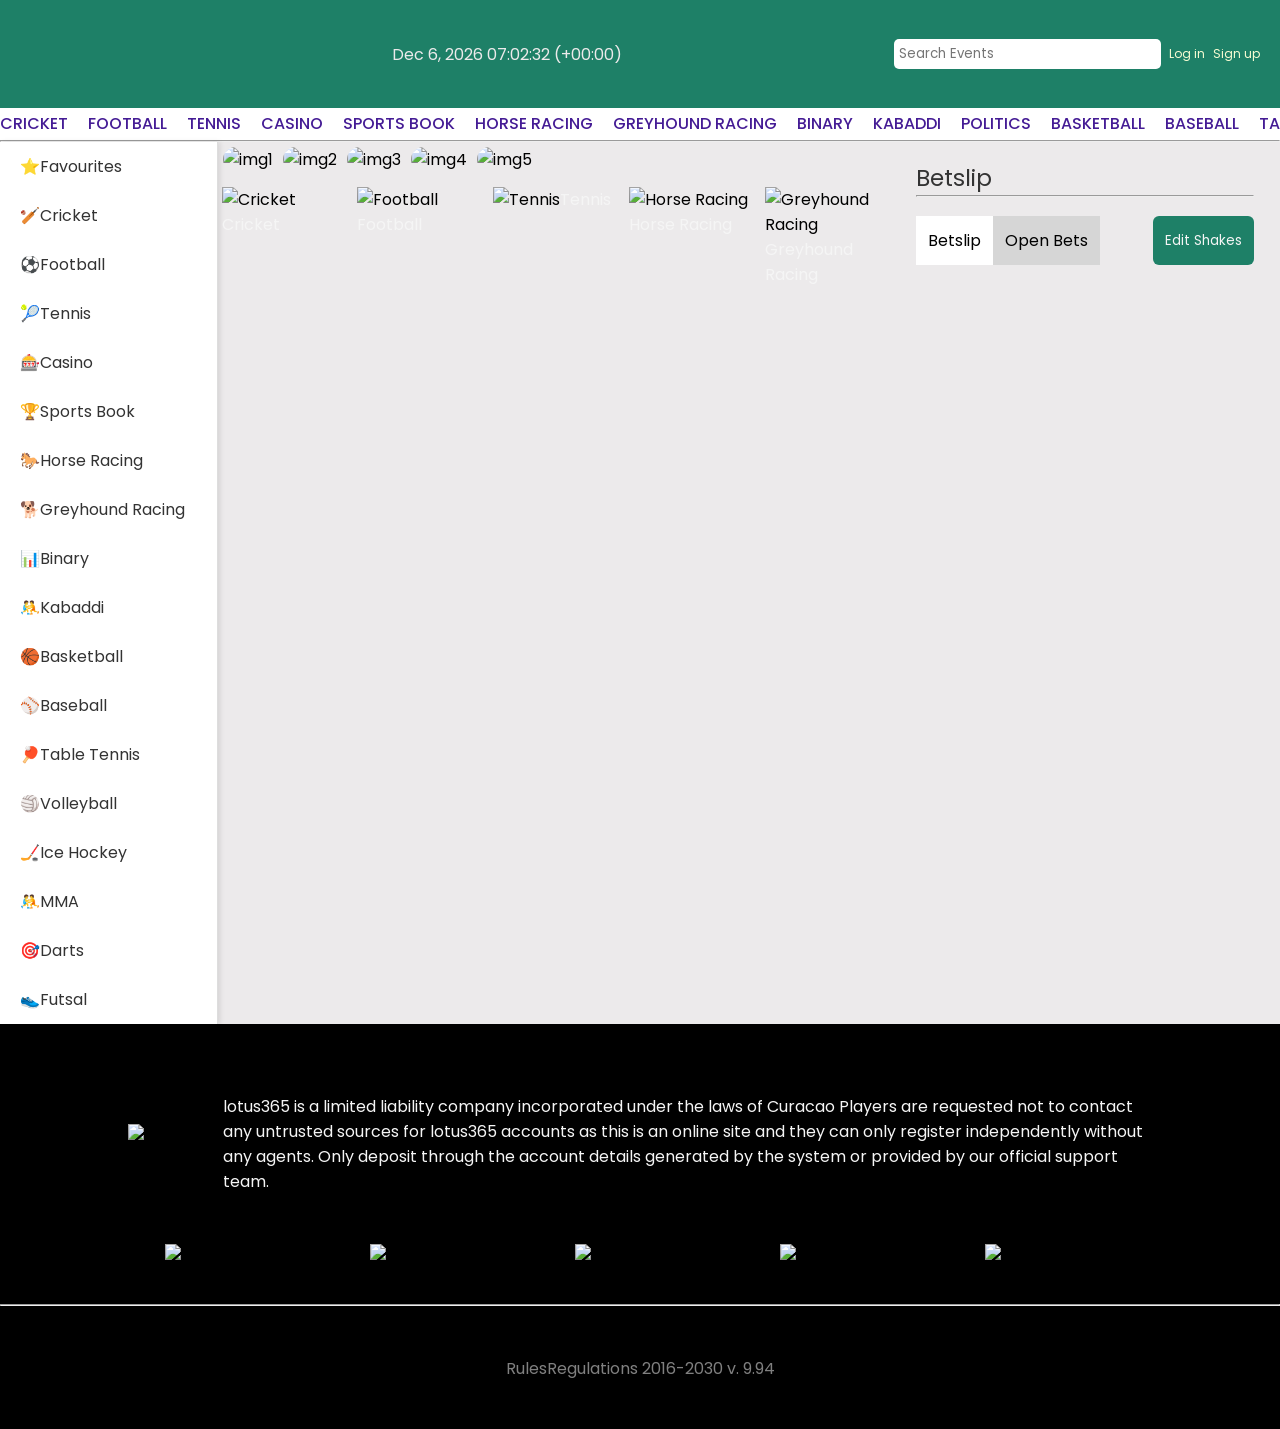
==== index.html @ 14ec7bc5 "Add files via upload" ====
<!DOCTYPE html>
<html lang="en">
<head>
    <meta charset="UTF-8">
    <meta name="viewport" content="width=device-width, initial-scale=1.0">
    <link rel="stylesheet" href="style.css">
    <link rel="icon" type="image/png" href="img/favicon.png">
    <title>Lotus 365</title>
</head>
<body>
    <nav>
        <img src="img/lotus365.png" alt="">
        <div id="datetime" class="time"></div>
        <div class="search">
            <input type="search" placeholder="Search Events">
            <a href="">Log in</a>
            <a href="">Sign up</a>
        </div>
    </nav>
    <section class="category">
        <a href="">CRICKET</a>
        <a href="">FOOTBALL</a>
        <a href="">TENNIS</a>
        <a href="">CASINO</a>
        <a href="">SPORTS BOOK</a>
        <a href="">HORSE RACING</a>
        <a href="">GREYHOUND RACING</a>
        <a href="">BINARY</a>
        <a href="">KABADDI</a>
        <a href="">POLITICS</a>
        <a href="">BASKETBALL</a>
        <a href="">BASEBALL</a>
        <a href="">TABLE TENNIS</a>
        <a href="">VOLLEYBALL</a>
        <a href="">ICE HOCKEY</a>
        <a href="">RUGBY</a>
        <a href="">MMA</a>
        <a href="">DARTS</a>
        <a href="">FUTSAL</a>
    </section><hr>
    <section class="main">
        <div class="main-left">
          <ul class="menu">
             <li>⭐ <span>Favourites</span></li>
             <li>🏏 <span>Cricket</span></li>
             <li>⚽ <span>Football</span></li>
             <li>🎾 <span>Tennis</span></li>
             <li>🎰 <span>Casino</span></li>
             <li>🏆 <span>Sports Book</span></li>
             <li>🐎 <span>Horse Racing</span></li>
             <li>🐕 <span>Greyhound Racing</span></li>
             <li>📊 <span>Binary</span></li>
             <li>🤼 <span>Kabaddi</span></li>
             <li>🏀 <span>Basketball</span></li>
             <li>⚾ <span>Baseball</span></li>
             <li>🏓 <span>Table Tennis</span></li>
             <li>🏐 <span>Volleyball</span></li>
             <li>🏒 <span>Ice Hockey</span></li>
             <li>🤼 <span>MMA</span></li>
             <li>🎯 <span>Darts</span></li>
             <li>👟 <span>Futsal</span></li>
          </ul>
        </div>
        <div class="main-mid">
            <div class="slider">
              <div class="slides">
                <img src="img/banner-1-lotus.webp" alt="img1">
                <img src="img/banner-3-lotus.webp" alt="img2">
                <img src="img/banner-4-lotus.webp" alt="img3">
                <img src="img/banner-5-lotus.webp" alt="img4">
                <img src="img/banner-6-lotus.webp" alt="img5">
              </div>
            </div>
            <div class="sport-buttons">
                <div class="sport-button1"><img src="https://cdn.mac1j.com/gstatic/gemexchimages/cricicon.svg" alt="Cricket"><span>Cricket</span></div>
                <div class="sport-button2"><img src="https://cdn.mac1j.com/gstatic/gemexchimages/footballicon.svg" alt="Football"><span>Football</span></div>
                <div class="sport-button3"><img src="https://cdn.mac1j.com/gstatic/gemexchimages/tennisicon.svg" alt="Tennis"><span>Tennis</span></div>
                <div class="sport-button4"><img src="https://cdn.mac1j.com/gstatic/gemexchimages/horseicon.svg" alt="Horse Racing"><span>Horse Racing</span></div>
                <div class="sport-button5"><img src="https://cdn.mac1j.com/gstatic/gemexchimages/geryicon.svg" alt="Greyhound Racing"><span>Greyhound Racing</span></div>
            </div>
        </div>
        <div class="main-right">
            <div class="right-bio">Betslip</div><hr>
            <div class="right-cont">
                <div class="cont">
                    <div class="cont1">Betslip</div>
                    <div class="cont2">Open Bets</div>
               </div>
               <button class="btn">Edit Shakes</button>
            </div>
        </div>
    </section>
    <footer>
        <div class="up"><img src="img/gaming-1.png" alt="Lotus365"><p>lotus365 is a limited liability company incorporated under the laws of Curacao Players are requested not to contact any untrusted sources for lotus365 accounts as this is an online site and they can only register independently without any agents. Only deposit through the account details generated by the system or provided by our official support team.</p></div>
        <div class="down"><img src="img/upi.svg" alt="upi"><img src="img/bankTransfer.svg" alt="bankTransfer"><img src="img/gamblingCom.svg" alt="gamblingCom"><img src="img/corga2.svg" alt="corga"><img src="img/mga.svg" alt="mga"></div><hr>
        <p class="flast">RulesRegulations 2016-2030 v. 9.94</p>
    </footer>
    <script src="json.js"></script>
</body>
</html>
---- style.css ----
@import url('https://fonts.googleapis.com/css2?family=Poppins:ital,wght@0,100;0,200;0,300;0,400;0,500;0,600;0,700;0,800;0,900;1,100;1,200;1,300;1,400;1,500;1,600;1,700;1,800;1,900&display=swap');

* {
  margin: 0;
  padding: 0;
  box-sizing: border-box;
  font-family: poppins, sans-serif;
}

body nav {
  background-color: #1e8067;
  height: 12vh;
  display: flex;
  justify-content: space-between;
  align-items: center;
  color: #eceaeb;
}

body nav img {
  width: 100px;
  margin-left: 20px;
}

body nav .time {}

body nav .search {
  margin-right: 20px;
  gap: 8px;
  display: flex;
}

body nav .search input {
  border-radius: 5px;
  border: none;
  padding: 5px;
}

body nav .search a {
  text-decoration: none;
  color: rgb(249, 252, 211);
  font-size: 12px;
  margin: auto;
}

.category {
  width: 100%;
  height: auto;
  gap: 20px;
  display: flex;
  justify-content: start;
  overflow-x: auto;
  white-space: nowrap;
  scroll-behavior: smooth;
}

.category::-webkit-scrollbar {
  height: 6px;
}

.category::-webkit-scrollbar-thumb {
  background: #a9a9a9;
  border-radius: 4px;
}

.category a {
  flex: 0 0 auto;
  width: auto;
  line-height: 32px;
  text-align: center;
  text-decoration: none;
  color: #451c95;
  font-weight: 500;
}

.main {
  width: 100%;
  display: flex;
  background-color: #eceaeb;
}

.main-left {
  width: 17%;
  background: #fff;
  border-right: 1px solid #ddd;
  overflow-y: auto;
  box-shadow: 2px 0 5px rgba(0, 0, 0, 0.1);
}

.menu {
  list-style: none;
  padding: 0;
  margin: 0;
}

.menu li {
  display: flex;
  align-items: center;
  padding: 12px 20px;
  cursor: pointer;
  transition: background 0.3s;
}

.menu li:hover {
  background: #f0f0f0;
}

.menu li i {
  font-size: 20px;
  margin-right: 12px;
  color: #444;
}

.menu li span {
  font-size: 16px;
  color: #333;
}

.main-mid {
  width: 53%;
}

.slider {
  height: auto;
}

.slides {
  width: auto;
  height: auto;
  display: flex;
  overflow-x: scroll;
}

.slides img {
  padding: 5px;
  border-radius: 40px;

}
.main-mid .sport-buttons{
  padding: 10px 0 0;
  padding-left: 4px;
  display: flex;
  width: 100%;
  gap: 5px;
}
.main-mid .sport-buttons span{
  color: whitesmoke;
}
.main-mid .sport-buttons img{

}
.main-mid .sport-buttons .sport-button1{
  background: url(img/cricket-bg.png);
}
.main-mid .sport-buttons .sport-button2{
  background: url(img/football-bg.png);
}
.main-mid .sport-buttons .sport-button3{
  background: url(img/tennis-bg.png);
}
.main-mid .sport-buttons .sport-button4{
  background: url(img/horse-bg.png);
}
.main-mid .sport-buttons .sport-button5{
  background: url(img/greyhound-bg.png);
}
.main-mid .sport-buttons .sport-button1, .sport-button2, .sport-button3, .sport-button4, .sport-button5{
  border-radius: 3px;
  height: 45px;
 cursor: pointer;
 width: 100%;
}










.main-right {
  width: 28%;
  padding-left: 20px;
}
.main-right .right-bio{
  font-size: 23px;
  color: #333;
  padding-top: 19px;
}
.main-right .right-cont{
  display: flex;
  justify-content: space-between;
  padding-top: 19px;
}
.main-right .right-cont .cont{
  display: flex;
  width: auto;
  cursor: pointer;
}
.main-right .right-cont .cont .cont1{
  background-color: #fff;
  padding: 12px;
  transition: all ease-in-out .2s;
}
.main-right .right-cont .cont .cont1:hover{
  background-color: #f5f5f5;
}
.main-right .right-cont .cont .cont2{
  background-color: #d6d6d6;
  padding: 12px;
  transition: all ease-in-out .2s;
}
.main-right .right-cont .cont .cont2:hover{
  background-color: #e0e0e0;
  color: #1e8067;
}
.main-right .right-cont button{
  background-color: #1e8067;
  border: none;
  border-radius: 6px;
  padding: 12px;
  color: whitesmoke;
  transition: all ease-in-out .2s;
}
.main-right .right-cont button:hover{
  scale: 1.065;
}
footer{
  background-color: black;
  height: 45vh;
  padding-top: 70px;
}
footer .up{
  display: flex;
  justify-content: center;
  align-items: center;
  width: 80%;
  margin: auto;
  gap: 25px;
}
footer .up p{
  color: whitesmoke;
}
footer .down{
  padding-top: 50px;
  display: flex;
  justify-content: space-around;
  width: 80%;
  margin: auto;
  padding-bottom: 35px;
}
footer .down img{
  width: 130px;
}
footer .flast{
  text-align: center;
  color: grey;
  padding-top: 50px;
}
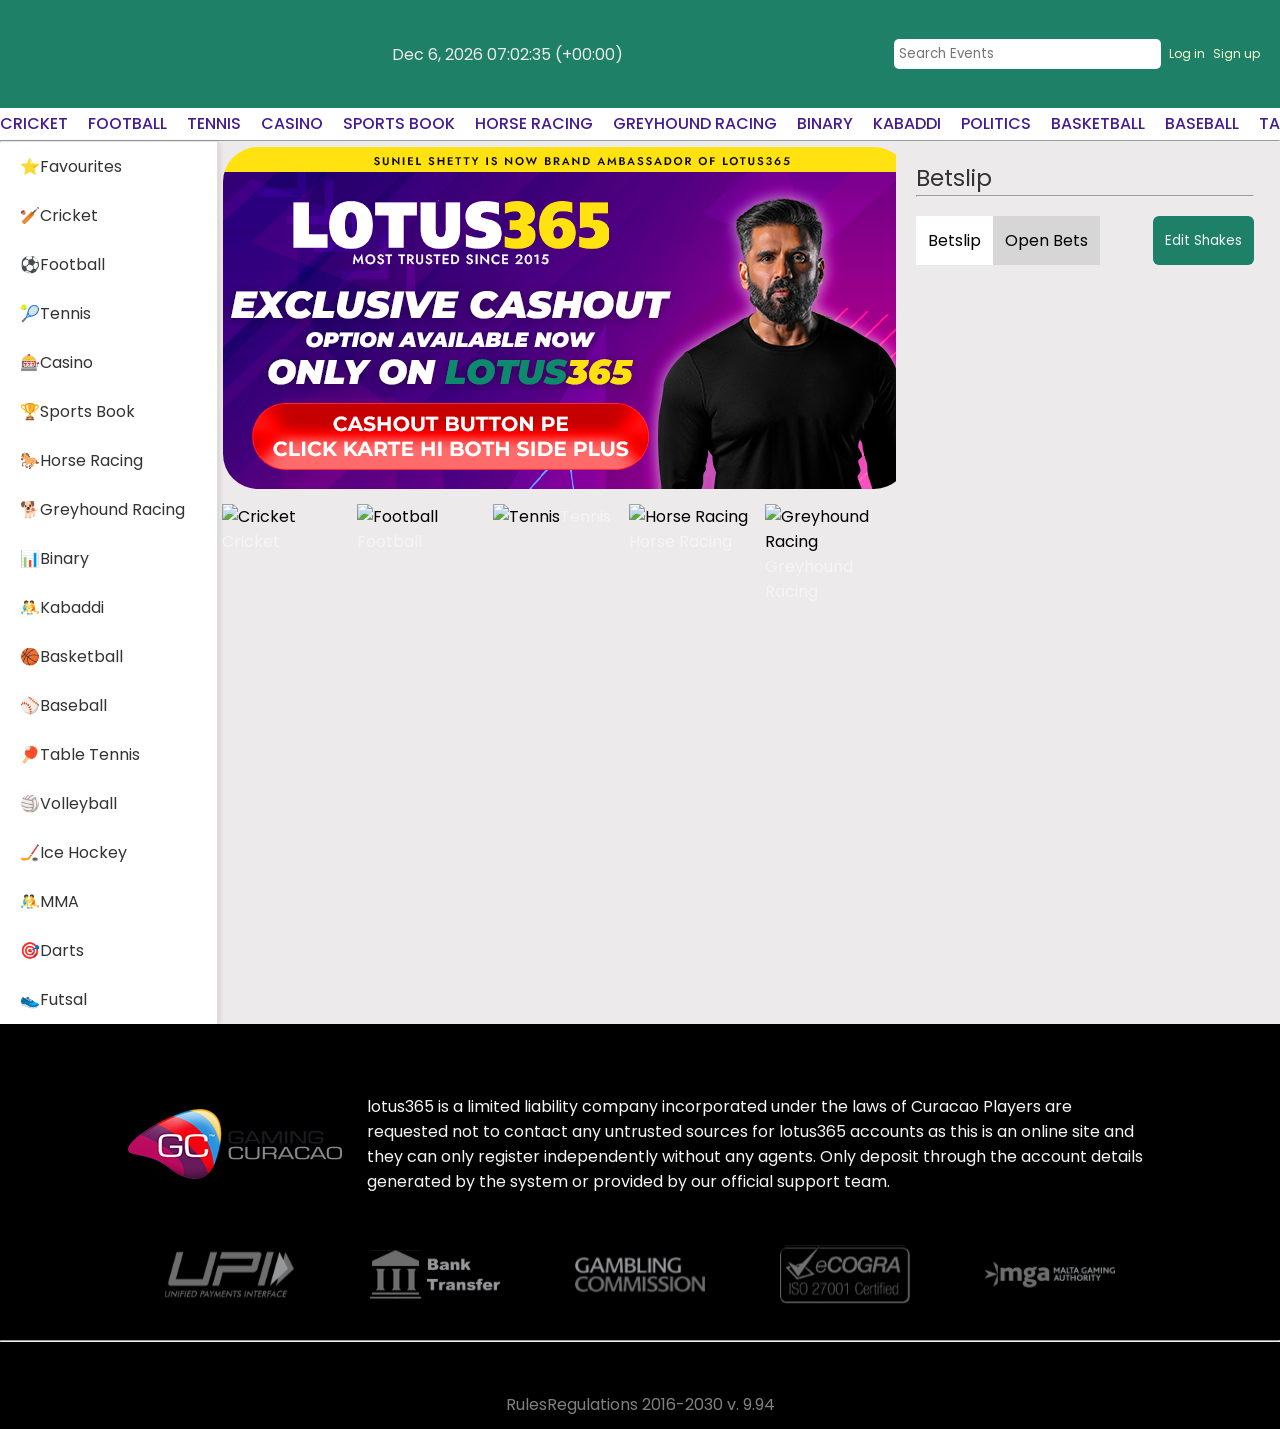
==== commit a2a05821: "Fix favicon path and clean up HTML entities Updated favicon path and removed unnecessary HTML entiti" ====
--- a/index.html
+++ b/index.html
@@ -4,7 +4,7 @@
     <meta charset="UTF-8">
     <meta name="viewport" content="width=device-width, initial-scale=1.0">
     <link rel="stylesheet" href="style.css">
-    <link rel="icon" type="image/png" href="img/favicon.png">
+    <link rel="icon" type="image/png" href="favicon.png">
     <title>Lotus 365</title>
 </head>
 <body>
@@ -64,11 +64,11 @@
         <div class="main-mid">
             <div class="slider">
               <div class="slides">
-                <img src="img/banner-1-lotus.webp" alt="img1">
-                <img src="img/banner-3-lotus.webp" alt="img2">
-                <img src="img/banner-4-lotus.webp" alt="img3">
-                <img src="img/banner-5-lotus.webp" alt="img4">
-                <img src="img/banner-6-lotus.webp" alt="img5">
+                <img src="banner-1-lotus.webp" alt="img1">
+                <img src="banner-3-lotus.webp" alt="img2">
+                <img src="banner-4-lotus.webp" alt="img3">
+                <img src="banner-5-lotus.webp" alt="img4">
+                <img src="banner-6-lotus.webp" alt="img5">
               </div>
             </div>
             <div class="sport-buttons">
@@ -91,10 +91,11 @@
         </div>
     </section>
     <footer>
-        <div class="up"><img src="img/gaming-1.png" alt="Lotus365"><p>lotus365 is a limited liability company incorporated under the laws of Curacao Players are requested not to contact any untrusted sources for lotus365 accounts as this is an online site and they can only register independently without any agents. Only deposit through the account details generated by the system or provided by our official support team.</p></div>
-        <div class="down"><img src="img/upi.svg" alt="upi"><img src="img/bankTransfer.svg" alt="bankTransfer"><img src="img/gamblingCom.svg" alt="gamblingCom"><img src="img/corga2.svg" alt="corga"><img src="img/mga.svg" alt="mga"></div><hr>
+        <div class="up"><img src="gaming-1.png" alt="Lotus365"><p>lotus365 is a limited liability company incorporated under the laws of Curacao Players are requested not to contact any untrusted sources for lotus365 accounts as this is an online site and they can only register independently without any agents. Only deposit through the account details generated by the system or provided by our official support team.</p></div>
+        <div class="down"><img src="upi.svg" alt="upi"><img src="bankTransfer.svg" alt="bankTransfer"><img src="gamblingCom.svg" alt="gamblingCom"><img src="corga2.svg" alt="corga"><img src="mga.svg" alt="mga"></div><hr>
         <p class="flast">RulesRegulations 2016-2030 v. 9.94</p>
     </footer>
     <script src="json.js"></script>
 </body>
-</html>+
+</html>
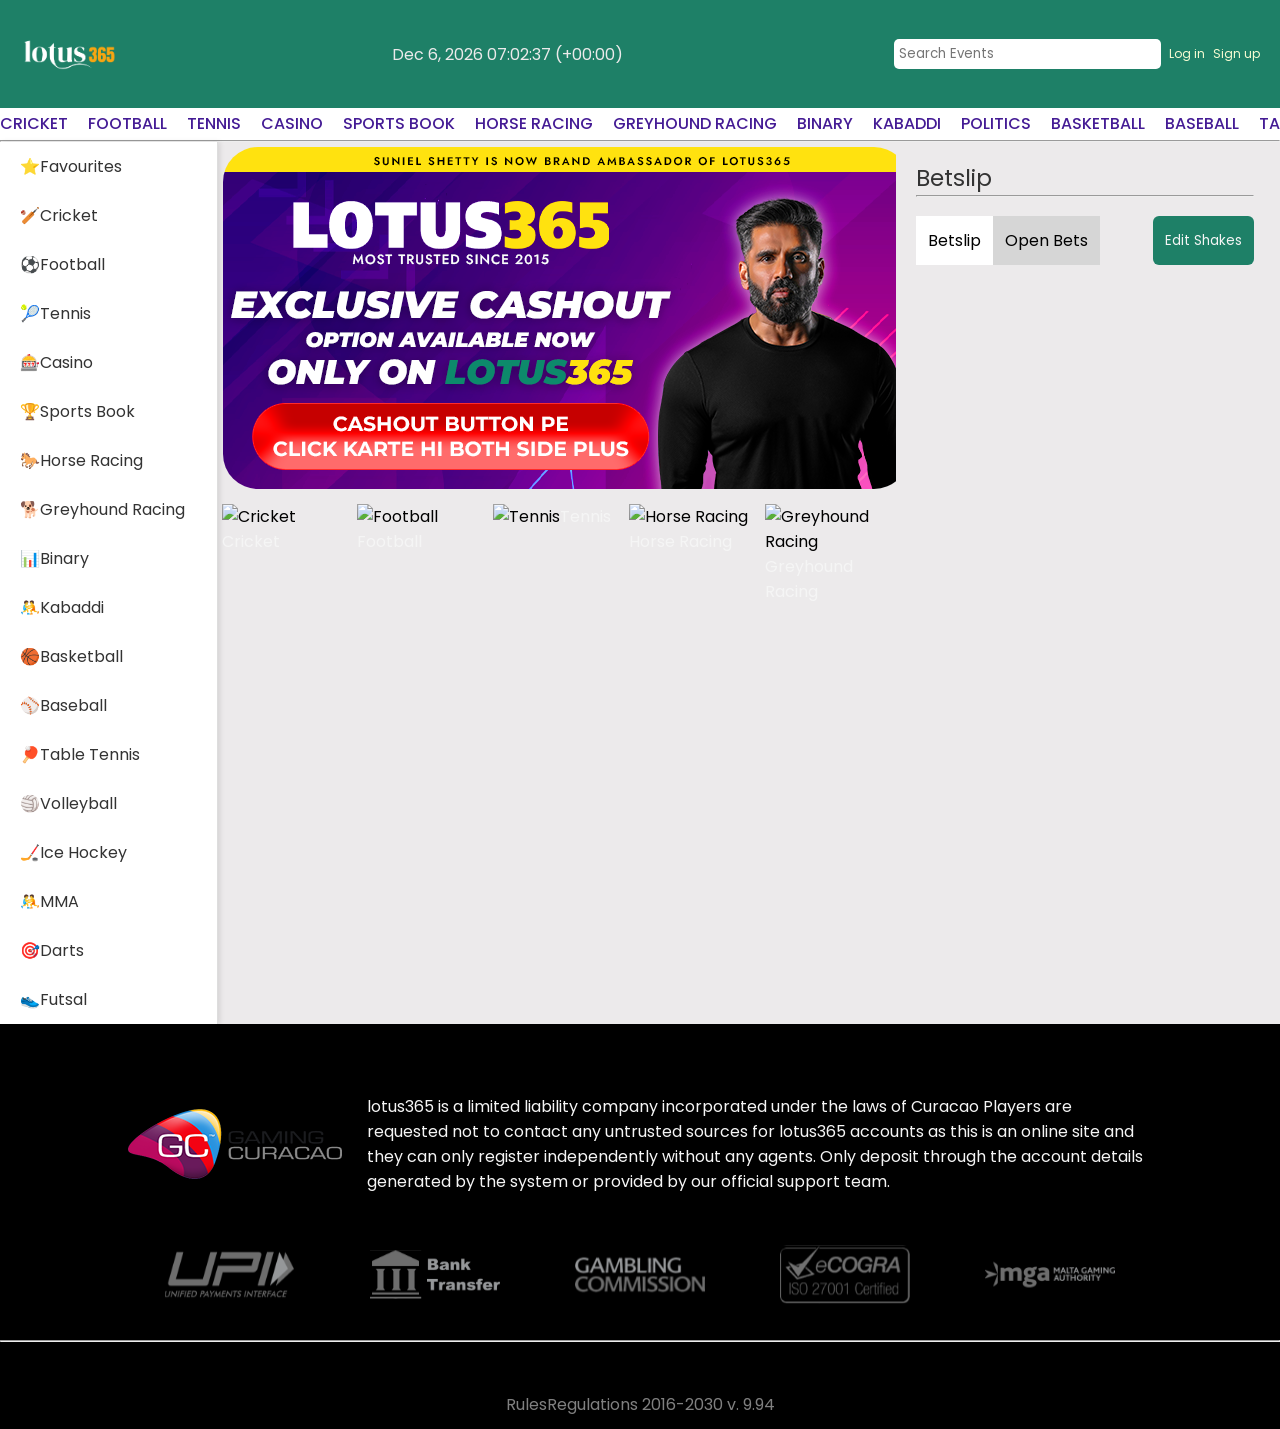
==== commit 5cdedb6d: "Fix HTML encoding issues in index.html" ====
--- a/index.html
+++ b/index.html
@@ -9,7 +9,7 @@
 </head>
 <body>
     <nav>
-        <img src="img/lotus365.png" alt="">
+        <img src="lotus365.png" alt="">
         <div id="datetime" class="time"></div>
         <div class="search">
             <input type="search" placeholder="Search Events">
@@ -99,3 +99,4 @@
 </body>
 
 </html>
+
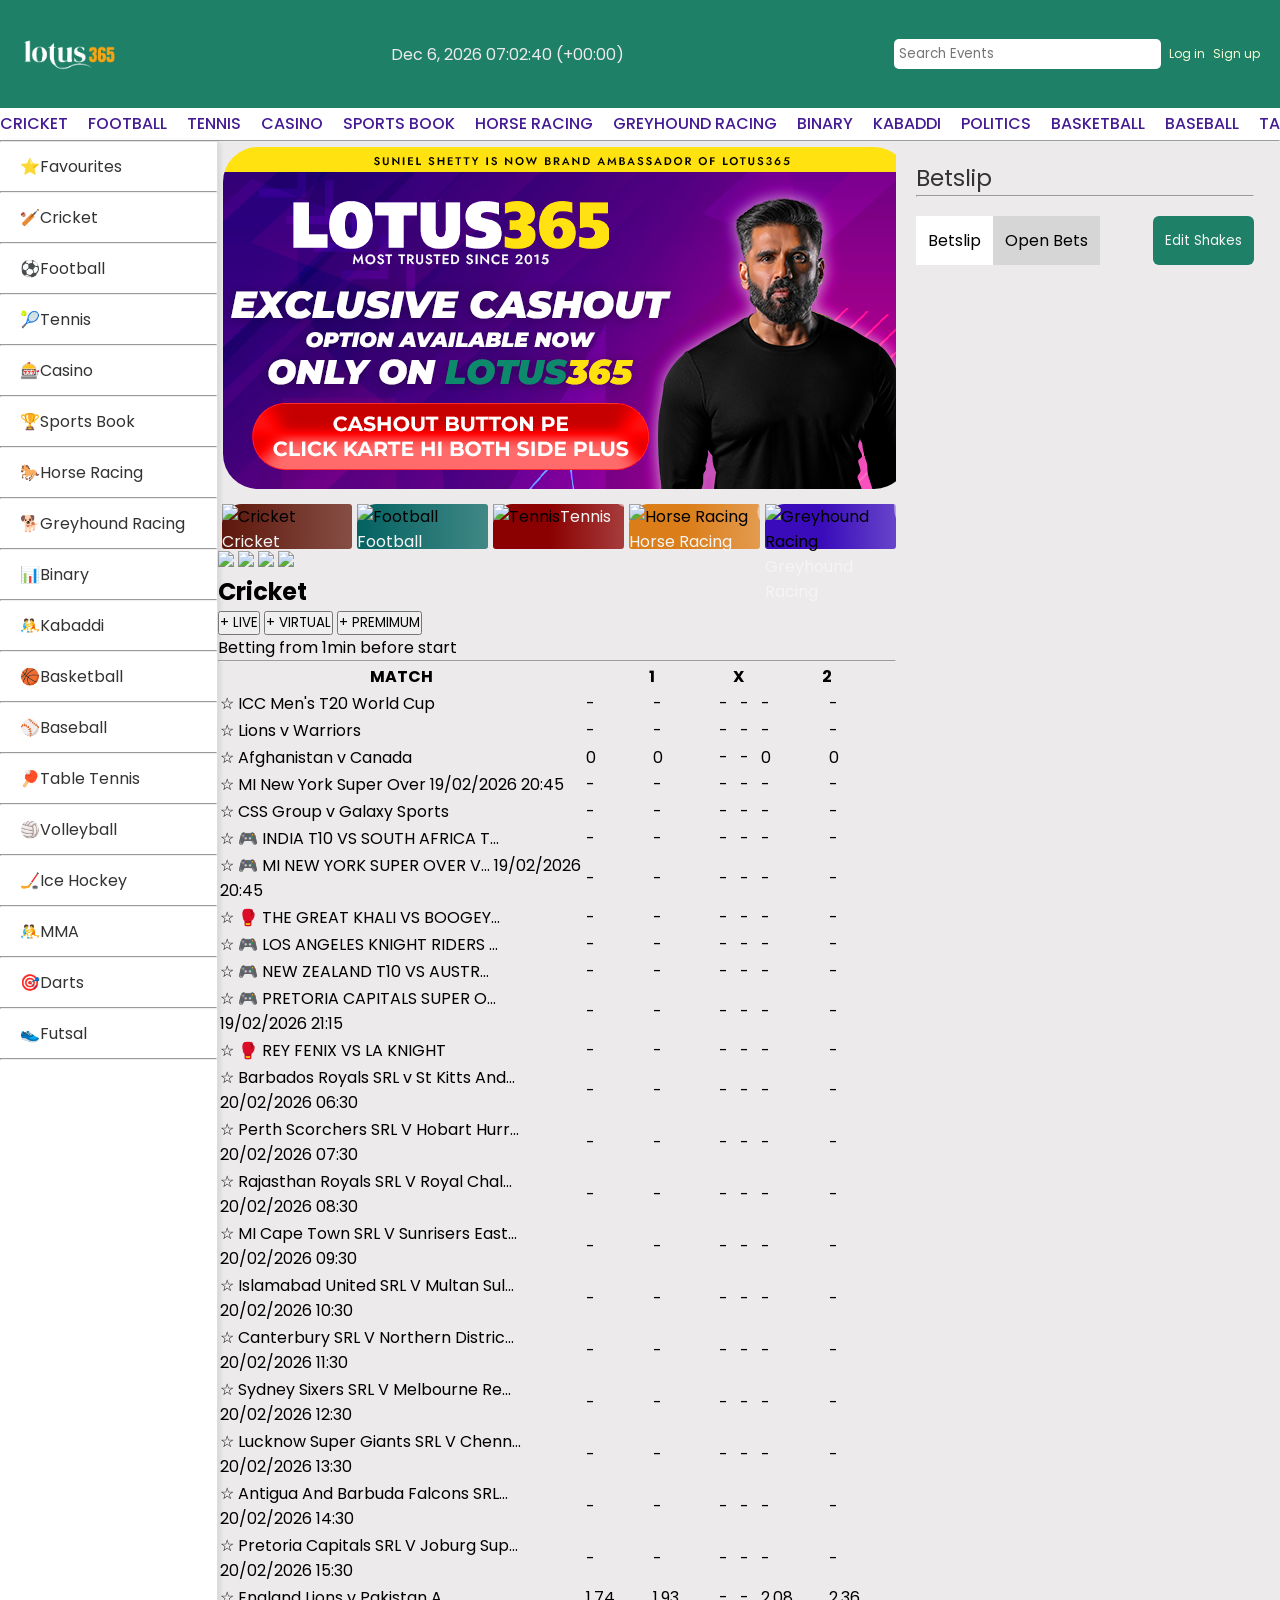
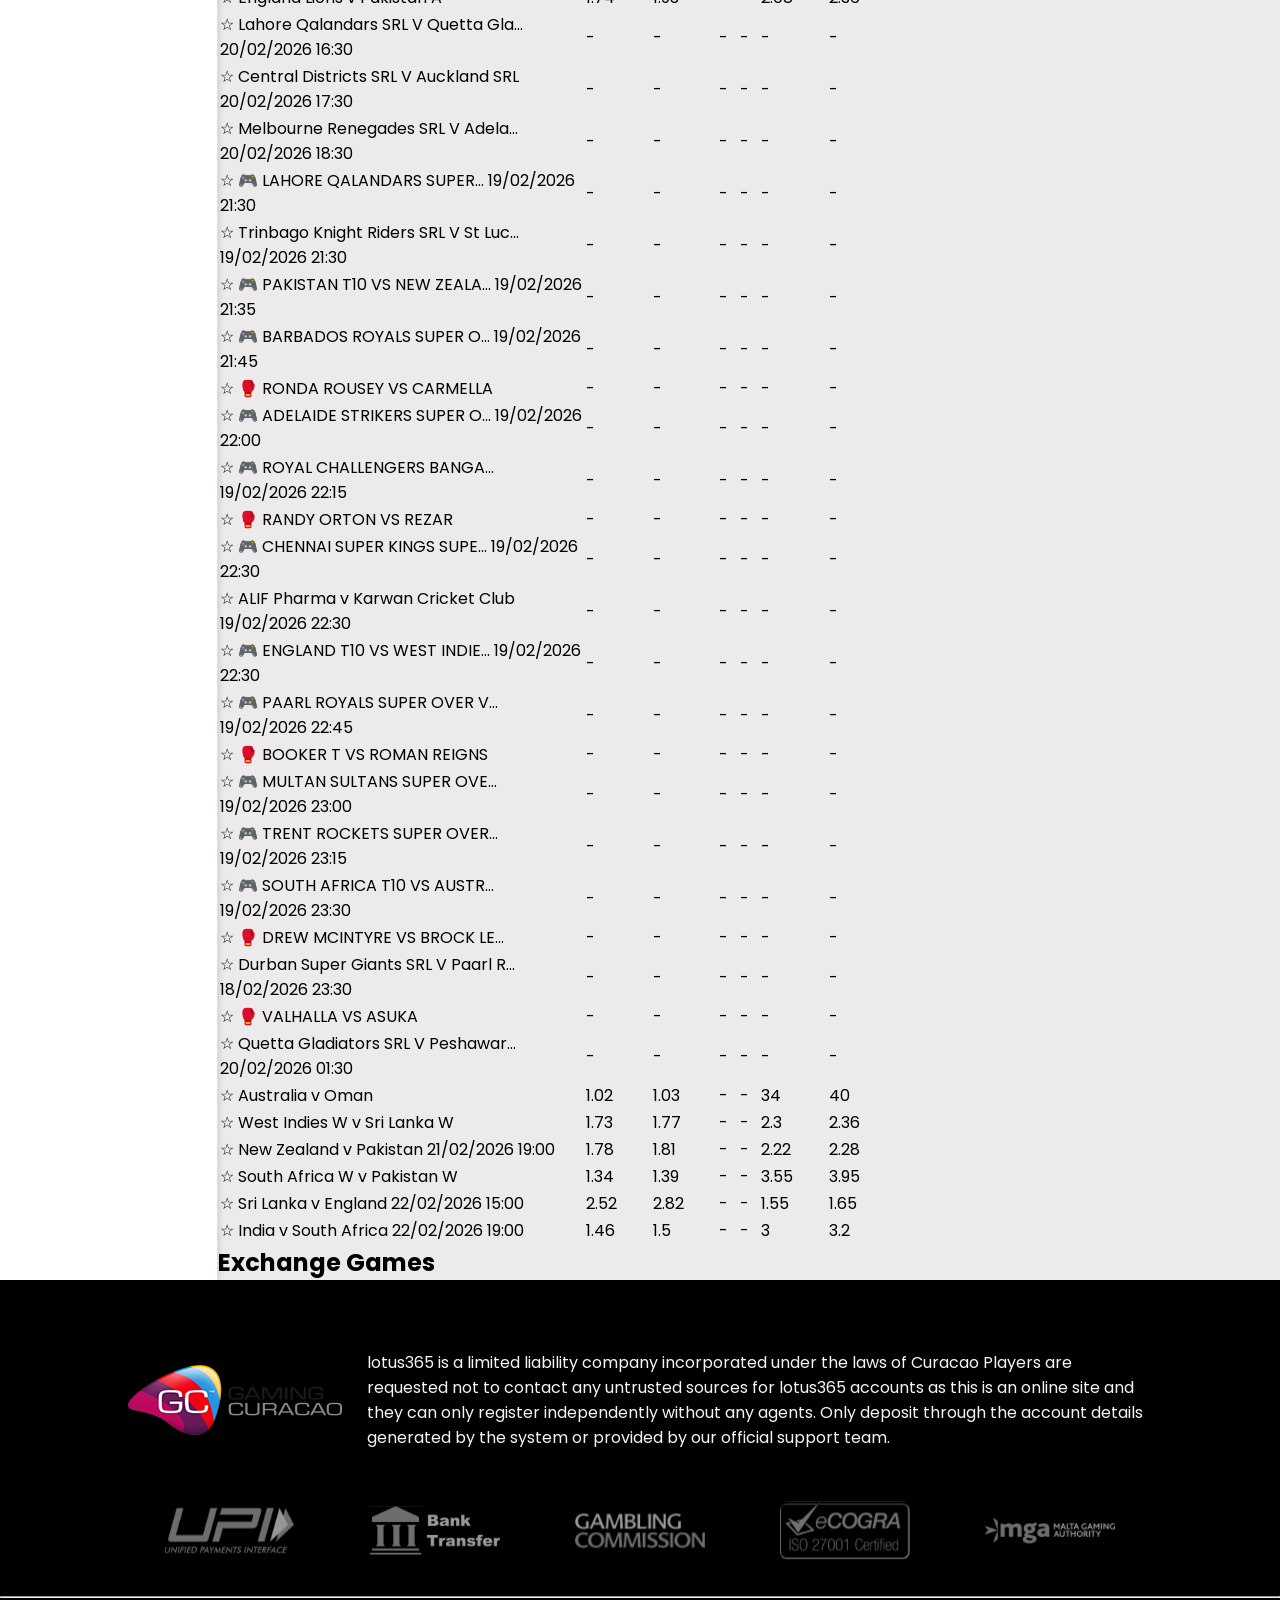
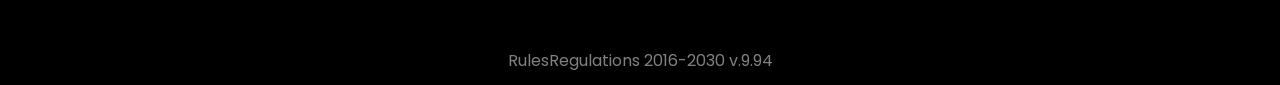
==== commit 9e1afb57: "Update print statement from 'Hello' to 'Goodbye'" ====
--- a/index.html
+++ b/index.html
@@ -1,12 +1,16 @@
 <!DOCTYPE html>
 <html lang="en">
+
 <head>
     <meta charset="UTF-8">
     <meta name="viewport" content="width=device-width, initial-scale=1.0">
     <link rel="stylesheet" href="style.css">
     <link rel="icon" type="image/png" href="favicon.png">
+    <link rel="stylesheet"
+        href="https://fonts.googleapis.com/css2?family=Material+Symbols+Outlined:opsz,wght,FILL,GRAD@20..48,100..700,0..1,-50..200&icon_names=add" />
     <title>Lotus 365</title>
 </head>
+
 <body>
     <nav>
         <img src="lotus365.png" alt="">
@@ -37,66 +41,854 @@
         <a href="">MMA</a>
         <a href="">DARTS</a>
         <a href="">FUTSAL</a>
-    </section><hr>
+    </section>
+    <hr>
     <section class="main">
         <div class="main-left">
-          <ul class="menu">
-             <li>⭐ <span>Favourites</span></li>
-             <li>🏏 <span>Cricket</span></li>
-             <li>⚽ <span>Football</span></li>
-             <li>🎾 <span>Tennis</span></li>
-             <li>🎰 <span>Casino</span></li>
-             <li>🏆 <span>Sports Book</span></li>
-             <li>🐎 <span>Horse Racing</span></li>
-             <li>🐕 <span>Greyhound Racing</span></li>
-             <li>📊 <span>Binary</span></li>
-             <li>🤼 <span>Kabaddi</span></li>
-             <li>🏀 <span>Basketball</span></li>
-             <li>⚾ <span>Baseball</span></li>
-             <li>🏓 <span>Table Tennis</span></li>
-             <li>🏐 <span>Volleyball</span></li>
-             <li>🏒 <span>Ice Hockey</span></li>
-             <li>🤼 <span>MMA</span></li>
-             <li>🎯 <span>Darts</span></li>
-             <li>👟 <span>Futsal</span></li>
-          </ul>
+            <ul class="menu">
+                <li>⭐ <span>Favourites</span></li>
+                <hr>
+                <li>🏏 <span>Cricket</span></li>
+                <hr>
+                <li>⚽ <span>Football</span></li>
+                <hr>
+                <li>🎾 <span>Tennis</span></li>
+                <hr>
+                <li>🎰 <span>Casino</span></li>
+                <hr>
+                <li>🏆 <span>Sports Book</span></li>
+                <hr>
+                <li>🐎 <span>Horse Racing</span></li>
+                <hr>
+                <li>🐕 <span>Greyhound Racing</span></li>
+                <hr>
+                <li>📊 <span>Binary</span></li>
+                <hr>
+                <li>🤼 <span>Kabaddi</span></li>
+                <hr>
+                <li>🏀 <span>Basketball</span></li>
+                <hr>
+                <li>⚾ <span>Baseball</span></li>
+                <hr>
+                <li>🏓 <span>Table Tennis</span></li>
+                <hr>
+                <li>🏐 <span>Volleyball</span></li>
+                <hr>
+                <li>🏒 <span>Ice Hockey</span></li>
+                <hr>
+                <li>🤼 <span>MMA</span></li>
+                <hr>
+                <li>🎯 <span>Darts</span></li>
+                <hr>
+                <li>👟 <span>Futsal</span></li>
+                <hr>
+            </ul>
         </div>
         <div class="main-mid">
             <div class="slider">
-              <div class="slides">
-                <img src="banner-1-lotus.webp" alt="img1">
-                <img src="banner-3-lotus.webp" alt="img2">
-                <img src="banner-4-lotus.webp" alt="img3">
-                <img src="banner-5-lotus.webp" alt="img4">
-                <img src="banner-6-lotus.webp" alt="img5">
-              </div>
+                <div class="slides">
+                    <img src="banner-1-lotus.webp" alt="img1">
+                    <img src="banner-3-lotus.webp" alt="img2">
+                    <img src="banner-4-lotus.webp" alt="img3">
+                    <img src="banner-5-lotus.webp" alt="img4">
+                    <img src="banner-6-lotus.webp" alt="img5">
+                </div>
             </div>
             <div class="sport-buttons">
-                <div class="sport-button1"><img src="https://cdn.mac1j.com/gstatic/gemexchimages/cricicon.svg" alt="Cricket"><span>Cricket</span></div>
-                <div class="sport-button2"><img src="https://cdn.mac1j.com/gstatic/gemexchimages/footballicon.svg" alt="Football"><span>Football</span></div>
-                <div class="sport-button3"><img src="https://cdn.mac1j.com/gstatic/gemexchimages/tennisicon.svg" alt="Tennis"><span>Tennis</span></div>
-                <div class="sport-button4"><img src="https://cdn.mac1j.com/gstatic/gemexchimages/horseicon.svg" alt="Horse Racing"><span>Horse Racing</span></div>
-                <div class="sport-button5"><img src="https://cdn.mac1j.com/gstatic/gemexchimages/geryicon.svg" alt="Greyhound Racing"><span>Greyhound Racing</span></div>
+                <div class="sport-button1"><img src="https://cdn.mac1j.com/gstatic/gemexchimages/cricicon.svg"
+                        alt="Cricket"><span>Cricket</span></div>
+                <div class="sport-button2"><img src="https://cdn.mac1j.com/gstatic/gemexchimages/footballicon.svg"
+                        alt="Football"><span>Football</span></div>
+                <div class="sport-button3"><img src="https://cdn.mac1j.com/gstatic/gemexchimages/tennisicon.svg"
+                        alt="Tennis"><span>Tennis</span></div>
+                <div class="sport-button4"><img src="https://cdn.mac1j.com/gstatic/gemexchimages/horseicon.svg"
+                        alt="Horse Racing"><span>Horse Racing</span></div>
+                <div class="sport-button5"><img src="https://cdn.mac1j.com/gstatic/gemexchimages/geryicon.svg"
+                        alt="Greyhound Racing"><span>Greyhound Racing</span></div>
             </div>
+            <div class="pngs">
+                <div class="png-cont">
+                    <img src="https://speedcdn.io/frontend_config/jack9/images/17627653293298302.gif">
+                    <img src="https://speedcdn.io/frontend_config/jack9/images/17627653359154278.gif">
+                    <img src="https://speedcdn.io/frontend_config/jack9/images/17627653417383120.gif">
+                    <img src="https://speedcdn.io/frontend_config/jack9/images/17710941533521064.gif">
+                </div>
+            </div>
+            <div class="live-bet">
+                <div class="topline">
+                    <h2>Cricket</h2>
+                    <div class="buttons">
+                        <button>+ LIVE</button>
+                        <button>+ VIRTUAL</button>
+                        <button>+ PREMIMUM</button>
+                    </div>
+                    <p>Betting from 1min before start</p>
+                </div>
+                <hr>
+                <table>
+                    <tr>
+                        <th style="width:55%">MATCH</th>
+                        <th colspan="2">1</th>
+                        <th colspan="2">X</th>
+                        <th colspan="2">2</th>
+                    </tr>
+                    <!-- Row -->
+                    <tr>
+                        <td>
+                            <div class="match">
+                                <span class="star">☆</span>
+                                ICC Men's T20 World Cup
+                                <div class="status"></div>
+                            </div>
+                        </td>
+                        <td class="blue">-</td>
+                        <td class="pink">-</td>
+                        <td class="gray">-</td>
+                        <td class="gray">-</td>
+                        <td class="blue">-</td>
+                        <td class="pink">-</td>
+                    </tr>
+                    <tr>
+                        <td>
+                            <div class="match">
+                                <span class="star">☆</span>
+                                Lions v Warriors
+                                <div class="status"></div>
+                            </div>
+                        </td>
+                        <td class="blue">-</td>
+                        <td class="pink">-</td>
+                        <td class="gray">-</td>
+                        <td class="gray">-</td>
+                        <td class="blue">-</td>
+                        <td class="pink">-</td>
+                    </tr>
+                    <tr>
+                        <td>
+                            <div class="match">
+                                <span class="star">☆</span>
+                                Afghanistan v Canada
+                                <div class="status"></div>
+                            </div>
+                        </td>
+                        <td class="blue">0</td>
+                        <td class="pink">0</td>
+                        <td class="gray">-</td>
+                        <td class="gray">-</td>
+                        <td class="blue">0</td>
+                        <td class="pink">0</td>
+                    </tr>
+                    <tr>
+                        <td>
+                            <div class="match">
+                                <span class="star">☆</span>
+                                MI New York Super Over
+                                <span class="time">19/02/2026 20:45</span>
+                                <div class="status"></div>
+                            </div>
+                        </td>
+                        <td class="blue">-</td>
+                        <td class="pink">-</td>
+                        <td class="gray">-</td>
+                        <td class="gray">-</td>
+                        <td class="blue">-</td>
+                        <td class="pink">-</td>
+                    </tr>
+                    <tr>
+                        <td>
+                            <div class="match">
+                                <span class="star">☆</span>
+                                CSS Group v Galaxy Sports
+                                <div class="status"></div>
+                            </div>
+                        </td>
+                        <td class="blue">-</td>
+                        <td class="pink">-</td>
+                        <td class="gray">-</td>
+                        <td class="gray">-</td>
+                        <td class="blue">-</td>
+                        <td class="pink">-</td>
+                    </tr>
+
+                    <tr>
+                        <td>
+                            <div class="match">
+                                <span class="star">☆</span>
+                                🎮 INDIA T10 VS SOUTH AFRICA T...
+                                <div class="status"></div>
+                            </div>
+                        </td>
+                        <td class="blue">-</td>
+                        <td class="pink">-</td>
+                        <td class="gray">-</td>
+                        <td class="gray">-</td>
+                        <td class="blue">-</td>
+                        <td class="pink">-</td>
+                    </tr>
+
+                    <tr>
+                        <td>
+                            <div class="match">
+                                <span class="star">☆</span>
+                                🎮 MI NEW YORK SUPER OVER V...
+                                <span class="time">19/02/2026 20:45</span>
+                                <div class="status"></div>
+                            </div>
+                        </td>
+                        <td class="blue">-</td>
+                        <td class="pink">-</td>
+                        <td class="gray">-</td>
+                        <td class="gray">-</td>
+                        <td class="blue">-</td>
+                        <td class="pink">-</td>
+                    </tr>
+
+                    <tr>
+                        <td>
+                            <div class="match">
+                                <span class="star">☆</span>
+                                🥊 THE GREAT KHALI VS BOOGEY...
+                                <div class="status"></div>
+                            </div>
+                        </td>
+                        <td class="blue">-</td>
+                        <td class="pink">-</td>
+                        <td class="gray">-</td>
+                        <td class="gray">-</td>
+                        <td class="blue">-</td>
+                        <td class="pink">-</td>
+                    </tr>
+
+                    <tr>
+                        <td>
+                            <div class="match">
+                                <span class="star">☆</span>
+                                🎮 LOS ANGELES KNIGHT RIDERS ...
+                                <div class="status"></div>
+                            </div>
+                        </td>
+                        <td class="blue">-</td>
+                        <td class="pink">-</td>
+                        <td class="gray">-</td>
+                        <td class="gray">-</td>
+                        <td class="blue">-</td>
+                        <td class="pink">-</td>
+                    </tr>
+
+                    <tr>
+                        <td>
+                            <div class="match">
+                                <span class="star">☆</span>
+                                🎮 NEW ZEALAND T10 VS AUSTR...
+                                <div class="status"></div>
+                            </div>
+                        </td>
+                        <td class="blue">-</td>
+                        <td class="pink">-</td>
+                        <td class="gray">-</td>
+                        <td class="gray">-</td>
+                        <td class="blue">-</td>
+                        <td class="pink">-</td>
+                    </tr>
+
+                    <tr>
+                        <td>
+                            <div class="match">
+                                <span class="star">☆</span>
+                                🎮 PRETORIA CAPITALS SUPER O...
+                                <span class="time">19/02/2026 21:15</span>
+                                <div class="status"></div>
+                            </div>
+                        </td>
+                        <td class="blue">-</td>
+                        <td class="pink">-</td>
+                        <td class="gray">-</td>
+                        <td class="gray">-</td>
+                        <td class="blue">-</td>
+                        <td class="pink">-</td>
+                    </tr>
+
+                    <tr>
+                        <td>
+                            <div class="match">
+                                <span class="star">☆</span>
+                                🥊 REY FENIX VS LA KNIGHT
+                                <div class="status"></div>
+                            </div>
+                        </td>
+                        <td class="blue">-</td>
+                        <td class="pink">-</td>
+                        <td class="gray">-</td>
+                        <td class="gray">-</td>
+                        <td class="blue">-</td>
+                        <td class="pink">-</td>
+                    </tr>
+                    <tr>
+                        <td>
+                            <div class="match"><span class="star">☆</span> Barbados Royals SRL v St Kitts And... <span
+                                    class="time">20/02/2026 06:30</span></div>
+                        </td>
+                        <td class="blue">-</td>
+                        <td class="pink">-</td>
+                        <td class="gray">-</td>
+                        <td class="gray">-</td>
+                        <td class="blue">-</td>
+                        <td class="pink">-</td>
+                    </tr>
+
+                    <tr>
+                        <td>
+                            <div class="match"><span class="star">☆</span> Perth Scorchers SRL V Hobart Hurr... <span
+                                    class="time">20/02/2026 07:30</span></div>
+                        </td>
+                        <td class="blue">-</td>
+                        <td class="pink">-</td>
+                        <td class="gray">-</td>
+                        <td class="gray">-</td>
+                        <td class="blue">-</td>
+                        <td class="pink">-</td>
+                    </tr>
+
+                    <tr>
+                        <td>
+                            <div class="match"><span class="star">☆</span> Rajasthan Royals SRL V Royal Chal... <span
+                                    class="time">20/02/2026 08:30</span></div>
+                        </td>
+                        <td class="blue">-</td>
+                        <td class="pink">-</td>
+                        <td class="gray">-</td>
+                        <td class="gray">-</td>
+                        <td class="blue">-</td>
+                        <td class="pink">-</td>
+                    </tr>
+
+                    <tr>
+                        <td>
+                            <div class="match"><span class="star">☆</span> MI Cape Town SRL V Sunrisers East... <span
+                                    class="time">20/02/2026 09:30</span></div>
+                        </td>
+                        <td class="blue">-</td>
+                        <td class="pink">-</td>
+                        <td class="gray">-</td>
+                        <td class="gray">-</td>
+                        <td class="blue">-</td>
+                        <td class="pink">-</td>
+                    </tr>
+
+                    <tr>
+                        <td>
+                            <div class="match"><span class="star">☆</span> Islamabad United SRL V Multan Sul... <span
+                                    class="time">20/02/2026 10:30</span></div>
+                        </td>
+                        <td class="blue">-</td>
+                        <td class="pink">-</td>
+                        <td class="gray">-</td>
+                        <td class="gray">-</td>
+                        <td class="blue">-</td>
+                        <td class="pink">-</td>
+                    </tr>
+
+                    <tr>
+                        <td>
+                            <div class="match"><span class="star">☆</span> Canterbury SRL V Northern Distric... <span
+                                    class="time">20/02/2026 11:30</span></div>
+                        </td>
+                        <td class="blue">-</td>
+                        <td class="pink">-</td>
+                        <td class="gray">-</td>
+                        <td class="gray">-</td>
+                        <td class="blue">-</td>
+                        <td class="pink">-</td>
+                    </tr>
+
+                    <tr>
+                        <td>
+                            <div class="match"><span class="star">☆</span> Sydney Sixers SRL V Melbourne Re... <span
+                                    class="time">20/02/2026 12:30</span></div>
+                        </td>
+                        <td class="blue">-</td>
+                        <td class="pink">-</td>
+                        <td class="gray">-</td>
+                        <td class="gray">-</td>
+                        <td class="blue">-</td>
+                        <td class="pink">-</td>
+                    </tr>
+
+                    <tr>
+                        <td>
+                            <div class="match"><span class="star">☆</span> Lucknow Super Giants SRL V Chenn... <span
+                                    class="time">20/02/2026 13:30</span></div>
+                        </td>
+                        <td class="blue">-</td>
+                        <td class="pink">-</td>
+                        <td class="gray">-</td>
+                        <td class="gray">-</td>
+                        <td class="blue">-</td>
+                        <td class="pink">-</td>
+                    </tr>
+
+                    <tr>
+                        <td>
+                            <div class="match"><span class="star">☆</span> Antigua And Barbuda Falcons SRL... <span
+                                    class="time">20/02/2026 14:30</span></div>
+                        </td>
+                        <td class="blue">-</td>
+                        <td class="pink">-</td>
+                        <td class="gray">-</td>
+                        <td class="gray">-</td>
+                        <td class="blue">-</td>
+                        <td class="pink">-</td>
+                    </tr>
+
+                    <tr>
+                        <td>
+                            <div class="match"><span class="star">☆</span> Pretoria Capitals SRL V Joburg Sup... <span
+                                    class="time">20/02/2026 15:30</span></div>
+                        </td>
+                        <td class="blue">-</td>
+                        <td class="pink">-</td>
+                        <td class="gray">-</td>
+                        <td class="gray">-</td>
+                        <td class="blue">-</td>
+                        <td class="pink">-</td>
+                    </tr>
+
+
+                    <!-- With Odds -->
+                    <tr>
+                        <td>
+                            <div class="match">
+                                <span class="star">☆</span>
+                                England Lions v Pakistan A
+                                <div class="status"></div>
+                            </div>
+                        </td>
+                        <td class="blue">1.74</td>
+                        <td class="pink">1.93</td>
+                        <td class="gray">-</td>
+                        <td class="gray">-</td>
+                        <td class="blue">2.08</td>
+                        <td class="pink">2.36</td>
+                    </tr>
+
+                    <tr>
+                        <td>
+                            <div class="match"><span class="star">☆</span> Lahore Qalandars SRL V Quetta Gla... <span
+                                    class="time">20/02/2026 16:30</span></div>
+                        </td>
+                        <td class="blue">-</td>
+                        <td class="pink">-</td>
+                        <td class="gray">-</td>
+                        <td class="gray">-</td>
+                        <td class="blue">-</td>
+                        <td class="pink">-</td>
+                    </tr>
+
+                    <tr>
+                        <td>
+                            <div class="match"><span class="star">☆</span> Central Districts SRL V Auckland SRL <span
+                                    class="time">20/02/2026 17:30</span></div>
+                        </td>
+                        <td class="blue">-</td>
+                        <td class="pink">-</td>
+                        <td class="gray">-</td>
+                        <td class="gray">-</td>
+                        <td class="blue">-</td>
+                        <td class="pink">-</td>
+                    </tr>
+
+                    <tr>
+                        <td>
+                            <div class="match"><span class="star">☆</span> Melbourne Renegades SRL V Adela... <span
+                                    class="time">20/02/2026 18:30</span></div>
+                        </td>
+                        <td class="blue">-</td>
+                        <td class="pink">-</td>
+                        <td class="gray">-</td>
+                        <td class="gray">-</td>
+                        <td class="blue">-</td>
+                        <td class="pink">-</td>
+                    </tr>
+                    <tr>
+                        <td>
+                            <div class="match"><span class="star">☆</span> 🎮 LAHORE QALANDARS SUPER... <span
+                                    class="time">19/02/2026 21:30</span></div>
+                        </td>
+                        <td class="blue">-</td>
+                        <td class="pink">-</td>
+                        <td class="gray">-</td>
+                        <td class="gray">-</td>
+                        <td class="blue">-</td>
+                        <td class="pink">-</td>
+                    </tr>
+
+                    <tr>
+                        <td>
+                            <div class="match"><span class="star">☆</span> Trinbago Knight Riders SRL V St Luc... <span
+                                    class="time">19/02/2026 21:30</span></div>
+                        </td>
+                        <td class="blue">-</td>
+                        <td class="pink">-</td>
+                        <td class="gray">-</td>
+                        <td class="gray">-</td>
+                        <td class="blue">-</td>
+                        <td class="pink">-</td>
+                    </tr>
+
+                    <tr>
+                        <td>
+                            <div class="match"><span class="star">☆</span> 🎮 PAKISTAN T10 VS NEW ZEALA... <span
+                                    class="time">19/02/2026 21:35</span></div>
+                        </td>
+                        <td class="blue">-</td>
+                        <td class="pink">-</td>
+                        <td class="gray">-</td>
+                        <td class="gray">-</td>
+                        <td class="blue">-</td>
+                        <td class="pink">-</td>
+                    </tr>
+
+                    <tr>
+                        <td>
+                            <div class="match"><span class="star">☆</span> 🎮 BARBADOS ROYALS SUPER O... <span
+                                    class="time">19/02/2026 21:45</span></div>
+                        </td>
+                        <td class="blue">-</td>
+                        <td class="pink">-</td>
+                        <td class="gray">-</td>
+                        <td class="gray">-</td>
+                        <td class="blue">-</td>
+                        <td class="pink">-</td>
+                    </tr>
+
+                    <tr>
+                        <td>
+                            <div class="match">
+                                <span class="star">☆</span> 🥊 RONDA ROUSEY VS CARMELLA
+                                <div class="status"></div>
+                            </div>
+                        </td>
+                        <td class="blue">-</td>
+                        <td class="pink">-</td>
+                        <td class="gray">-</td>
+                        <td class="gray">-</td>
+                        <td class="blue">-</td>
+                        <td class="pink">-</td>
+                    </tr>
+
+                    <tr>
+                        <td>
+                            <div class="match"><span class="star">☆</span> 🎮 ADELAIDE STRIKERS SUPER O... <span
+                                    class="time">19/02/2026 22:00</span></div>
+                        </td>
+                        <td class="blue">-</td>
+                        <td class="pink">-</td>
+                        <td class="gray">-</td>
+                        <td class="gray">-</td>
+                        <td class="blue">-</td>
+                        <td class="pink">-</td>
+                    </tr>
+
+                    <tr>
+                        <td>
+                            <div class="match"><span class="star">☆</span> 🎮 ROYAL CHALLENGERS BANGA... <span
+                                    class="time">19/02/2026 22:15</span></div>
+                        </td>
+                        <td class="blue">-</td>
+                        <td class="pink">-</td>
+                        <td class="gray">-</td>
+                        <td class="gray">-</td>
+                        <td class="blue">-</td>
+                        <td class="pink">-</td>
+                    </tr>
+
+                    <tr>
+                        <td>
+                            <div class="match">
+                                <span class="star">☆</span> 🥊 RANDY ORTON VS REZAR
+                                <div class="status"></div>
+                            </div>
+                        </td>
+                        <td class="blue">-</td>
+                        <td class="pink">-</td>
+                        <td class="gray">-</td>
+                        <td class="gray">-</td>
+                        <td class="blue">-</td>
+                        <td class="pink">-</td>
+                    </tr>
+
+                    <tr>
+                        <td>
+                            <div class="match"><span class="star">☆</span> 🎮 CHENNAI SUPER KINGS SUPE... <span
+                                    class="time">19/02/2026 22:30</span></div>
+                        </td>
+                        <td class="blue">-</td>
+                        <td class="pink">-</td>
+                        <td class="gray">-</td>
+                        <td class="gray">-</td>
+                        <td class="blue">-</td>
+                        <td class="pink">-</td>
+                    </tr>
+
+                    <tr>
+                        <td>
+                            <div class="match"><span class="star">☆</span> ALIF Pharma v Karwan Cricket Club <span
+                                    class="time">19/02/2026 22:30</span></div>
+                        </td>
+                        <td class="blue">-</td>
+                        <td class="pink">-</td>
+                        <td class="gray">-</td>
+                        <td class="gray">-</td>
+                        <td class="blue">-</td>
+                        <td class="pink">-</td>
+                    </tr>
+
+                    <tr>
+                        <td>
+                            <div class="match"><span class="star">☆</span> 🎮 ENGLAND T10 VS WEST INDIE... <span
+                                    class="time">19/02/2026 22:30</span></div>
+                        </td>
+                        <td class="blue">-</td>
+                        <td class="pink">-</td>
+                        <td class="gray">-</td>
+                        <td class="gray">-</td>
+                        <td class="blue">-</td>
+                        <td class="pink">-</td>
+                    </tr>
+
+                    <tr>
+                        <td>
+                            <div class="match"><span class="star">☆</span> 🎮 PAARL ROYALS SUPER OVER V... <span
+                                    class="time">19/02/2026 22:45</span></div>
+                        </td>
+                        <td class="blue">-</td>
+                        <td class="pink">-</td>
+                        <td class="gray">-</td>
+                        <td class="gray">-</td>
+                        <td class="blue">-</td>
+                        <td class="pink">-</td>
+                    </tr>
+
+                    <tr>
+                        <td>
+                            <div class="match">
+                                <span class="star">☆</span> 🥊 BOOKER T VS ROMAN REIGNS
+                                <div class="status"></div>
+                            </div>
+                        </td>
+                        <td class="blue">-</td>
+                        <td class="pink">-</td>
+                        <td class="gray">-</td>
+                        <td class="gray">-</td>
+                        <td class="blue">-</td>
+                        <td class="pink">-</td>
+                    </tr>
+
+                    <tr>
+                        <td>
+                            <div class="match"><span class="star">☆</span> 🎮 MULTAN SULTANS SUPER OVE... <span
+                                    class="time">19/02/2026 23:00</span></div>
+                        </td>
+                        <td class="blue">-</td>
+                        <td class="pink">-</td>
+                        <td class="gray">-</td>
+                        <td class="gray">-</td>
+                        <td class="blue">-</td>
+                        <td class="pink">-</td>
+                    </tr>
+
+                    <tr>
+                        <td>
+                            <div class="match"><span class="star">☆</span> 🎮 TRENT ROCKETS SUPER OVER... <span
+                                    class="time">19/02/2026 23:15</span></div>
+                        </td>
+                        <td class="blue">-</td>
+                        <td class="pink">-</td>
+                        <td class="gray">-</td>
+                        <td class="gray">-</td>
+                        <td class="blue">-</td>
+                        <td class="pink">-</td>
+                    </tr>
+
+                    <tr>
+                        <td>
+                            <div class="match"><span class="star">☆</span> 🎮 SOUTH AFRICA T10 VS AUSTR... <span
+                                    class="time">19/02/2026 23:30</span></div>
+                        </td>
+                        <td class="blue">-</td>
+                        <td class="pink">-</td>
+                        <td class="gray">-</td>
+                        <td class="gray">-</td>
+                        <td class="blue">-</td>
+                        <td class="pink">-</td>
+                    </tr>
+
+                    <tr>
+                        <td>
+                            <div class="match">
+                                <span class="star">☆</span> 🥊 DREW MCINTYRE VS BROCK LE...
+                                <div class="status"></div>
+                            </div>
+                        </td>
+                        <td class="blue">-</td>
+                        <td class="pink">-</td>
+                        <td class="gray">-</td>
+                        <td class="gray">-</td>
+                        <td class="blue">-</td>
+                        <td class="pink">-</td>
+                    </tr>
+
+                    <tr>
+                        <td>
+                            <div class="match"><span class="star">☆</span> Durban Super Giants SRL V Paarl R... <span
+                                    class="time">18/02/2026 23:30</span></div>
+                        </td>
+                        <td class="blue">-</td>
+                        <td class="pink">-</td>
+                        <td class="gray">-</td>
+                        <td class="gray">-</td>
+                        <td class="blue">-</td>
+                        <td class="pink">-</td>
+                    </tr>
+
+                    <tr>
+                        <td>
+                            <div class="match">
+                                <span class="star">☆</span> 🥊 VALHALLA VS ASUKA
+                                <div class="status"></div>
+                            </div>
+                        </td>
+                        <td class="blue">-</td>
+                        <td class="pink">-</td>
+                        <td class="gray">-</td>
+                        <td class="gray">-</td>
+                        <td class="blue">-</td>
+                        <td class="pink">-</td>
+                    </tr>
+
+                    <tr>
+                        <td>
+                            <div class="match"><span class="star">☆</span> Quetta Gladiators SRL V Peshawar... <span
+                                    class="time">20/02/2026 01:30</span></div>
+                        </td>
+                        <td class="blue">-</td>
+                        <td class="pink">-</td>
+                        <td class="gray">-</td>
+                        <td class="gray">-</td>
+                        <td class="blue">-</td>
+                        <td class="pink">-</td>
+                    </tr>
+
+                    <!-- More Odds -->
+                    <tr>
+                        <td>
+                            <div class="match"><span class="star">☆</span> Australia v Oman <div class="status"></div>
+                            </div>
+                        </td>
+                        <td class="blue">1.02</td>
+                        <td class="pink">1.03</td>
+                        <td class="gray">-</td>
+                        <td class="gray">-</td>
+                        <td class="blue">34</td>
+                        <td class="pink">40</td>
+                    </tr>
+
+                    <tr>
+                        <td>
+                            <div class="match"><span class="star">☆</span> West Indies W v Sri Lanka W <div
+                                    class="status"></div>
+                            </div>
+                        </td>
+                        <td class="blue">1.73</td>
+                        <td class="pink">1.77</td>
+                        <td class="gray">-</td>
+                        <td class="gray">-</td>
+                        <td class="blue">2.3</td>
+                        <td class="pink">2.36</td>
+                    </tr>
+
+                    <tr>
+                        <td>
+                            <div class="match"><span class="star">☆</span> New Zealand v Pakistan <span
+                                    class="time">21/02/2026 19:00</span></div>
+                        </td>
+                        <td class="blue">1.78</td>
+                        <td class="pink">1.81</td>
+                        <td class="gray">-</td>
+                        <td class="gray">-</td>
+                        <td class="blue">2.22</td>
+                        <td class="pink">2.28</td>
+                    </tr>
+
+                    <tr>
+                        <td>
+                            <div class="match"><span class="star">☆</span> South Africa W v Pakistan W <div
+                                    class="status"></div>
+                            </div>
+                        </td>
+                        <td class="blue">1.34</td>
+                        <td class="pink">1.39</td>
+                        <td class="gray">-</td>
+                        <td class="gray">-</td>
+                        <td class="blue">3.55</td>
+                        <td class="pink">3.95</td>
+                    </tr>
+
+                    <tr>
+                        <td>
+                            <div class="match"><span class="star">☆</span> Sri Lanka v England <span
+                                    class="time">22/02/2026 15:00</span></div>
+                        </td>
+                        <td class="blue">2.52</td>
+                        <td class="pink">2.82</td>
+                        <td class="gray">-</td>
+                        <td class="gray">-</td>
+                        <td class="blue">1.55</td>
+                        <td class="pink">1.65</td>
+                    </tr>
+
+                    <tr>
+                        <td>
+                            <div class="match"><span class="star">☆</span> India v South Africa <span
+                                    class="time">22/02/2026 19:00</span></div>
+                        </td>
+                        <td class="blue">1.46</td>
+                        <td class="pink">1.5</td>
+                        <td class="gray">-</td>
+                        <td class="gray">-</td>
+                        <td class="blue">3</td>
+                        <td class="pink">3.2</td>
+                    </tr>
+                </table>
+            </div>
+            <div class="last-cont"><h2>Exchange Games</h2></div>
         </div>
         <div class="main-right">
-            <div class="right-bio">Betslip</div><hr>
+            <div class="right-bio">Betslip</div>
+            <hr>
             <div class="right-cont">
                 <div class="cont">
                     <div class="cont1">Betslip</div>
                     <div class="cont2">Open Bets</div>
-               </div>
-               <button class="btn">Edit Shakes</button>
+                </div>
+                <button class="btn">Edit Shakes</button>
             </div>
         </div>
     </section>
     <footer>
-        <div class="up"><img src="gaming-1.png" alt="Lotus365"><p>lotus365 is a limited liability company incorporated under the laws of Curacao Players are requested not to contact any untrusted sources for lotus365 accounts as this is an online site and they can only register independently without any agents. Only deposit through the account details generated by the system or provided by our official support team.</p></div>
-        <div class="down"><img src="upi.svg" alt="upi"><img src="bankTransfer.svg" alt="bankTransfer"><img src="gamblingCom.svg" alt="gamblingCom"><img src="corga2.svg" alt="corga"><img src="mga.svg" alt="mga"></div><hr>
-        <p class="flast">RulesRegulations 2016-2030 v. 9.94</p>
+        <div class="up"><img src="gaming-1.png" alt="Lotus365">
+            <p>lotus365 is a limited liability company incorporated under the laws of Curacao Players are requested not
+                to contact any untrusted sources for lotus365 accounts as this is an online site and they can only
+                register independently without any agents. Only deposit through the account details generated by the
+                system or provided by our official support team.</p>
+        </div>
+        <div class="down"><img src="upi.svg" alt="upi"><img src="bankTransfer.svg" alt="bankTransfer"><img
+                src="gamblingCom.svg" alt="gamblingCom"><img src="corga2.svg" alt="corga"><img src="mga.svg"
+                alt="mga"></div>
+        <hr>
+        <p class="flast">RulesRegulations 2016-2030 v.9.94</p>
     </footer>
     <script src="json.js"></script>
 </body>
 
 </html>
-
--- a/style.css
+++ b/style.css
@@ -149,19 +149,19 @@
 
 }
 .main-mid .sport-buttons .sport-button1{
-  background: url(img/cricket-bg.png);
+  background: url(cricket-bg.png);
 }
 .main-mid .sport-buttons .sport-button2{
-  background: url(img/football-bg.png);
+  background: url(football-bg.png);
 }
 .main-mid .sport-buttons .sport-button3{
-  background: url(img/tennis-bg.png);
+  background: url(tennis-bg.png);
 }
 .main-mid .sport-buttons .sport-button4{
-  background: url(img/horse-bg.png);
+  background: url(horse-bg.png);
 }
 .main-mid .sport-buttons .sport-button5{
-  background: url(img/greyhound-bg.png);
+  background: url(greyhound-bg.png);
 }
 .main-mid .sport-buttons .sport-button1, .sport-button2, .sport-button3, .sport-button4, .sport-button5{
   border-radius: 3px;
@@ -257,4 +257,5 @@
   text-align: center;
   color: grey;
   padding-top: 50px;
-}+
+}
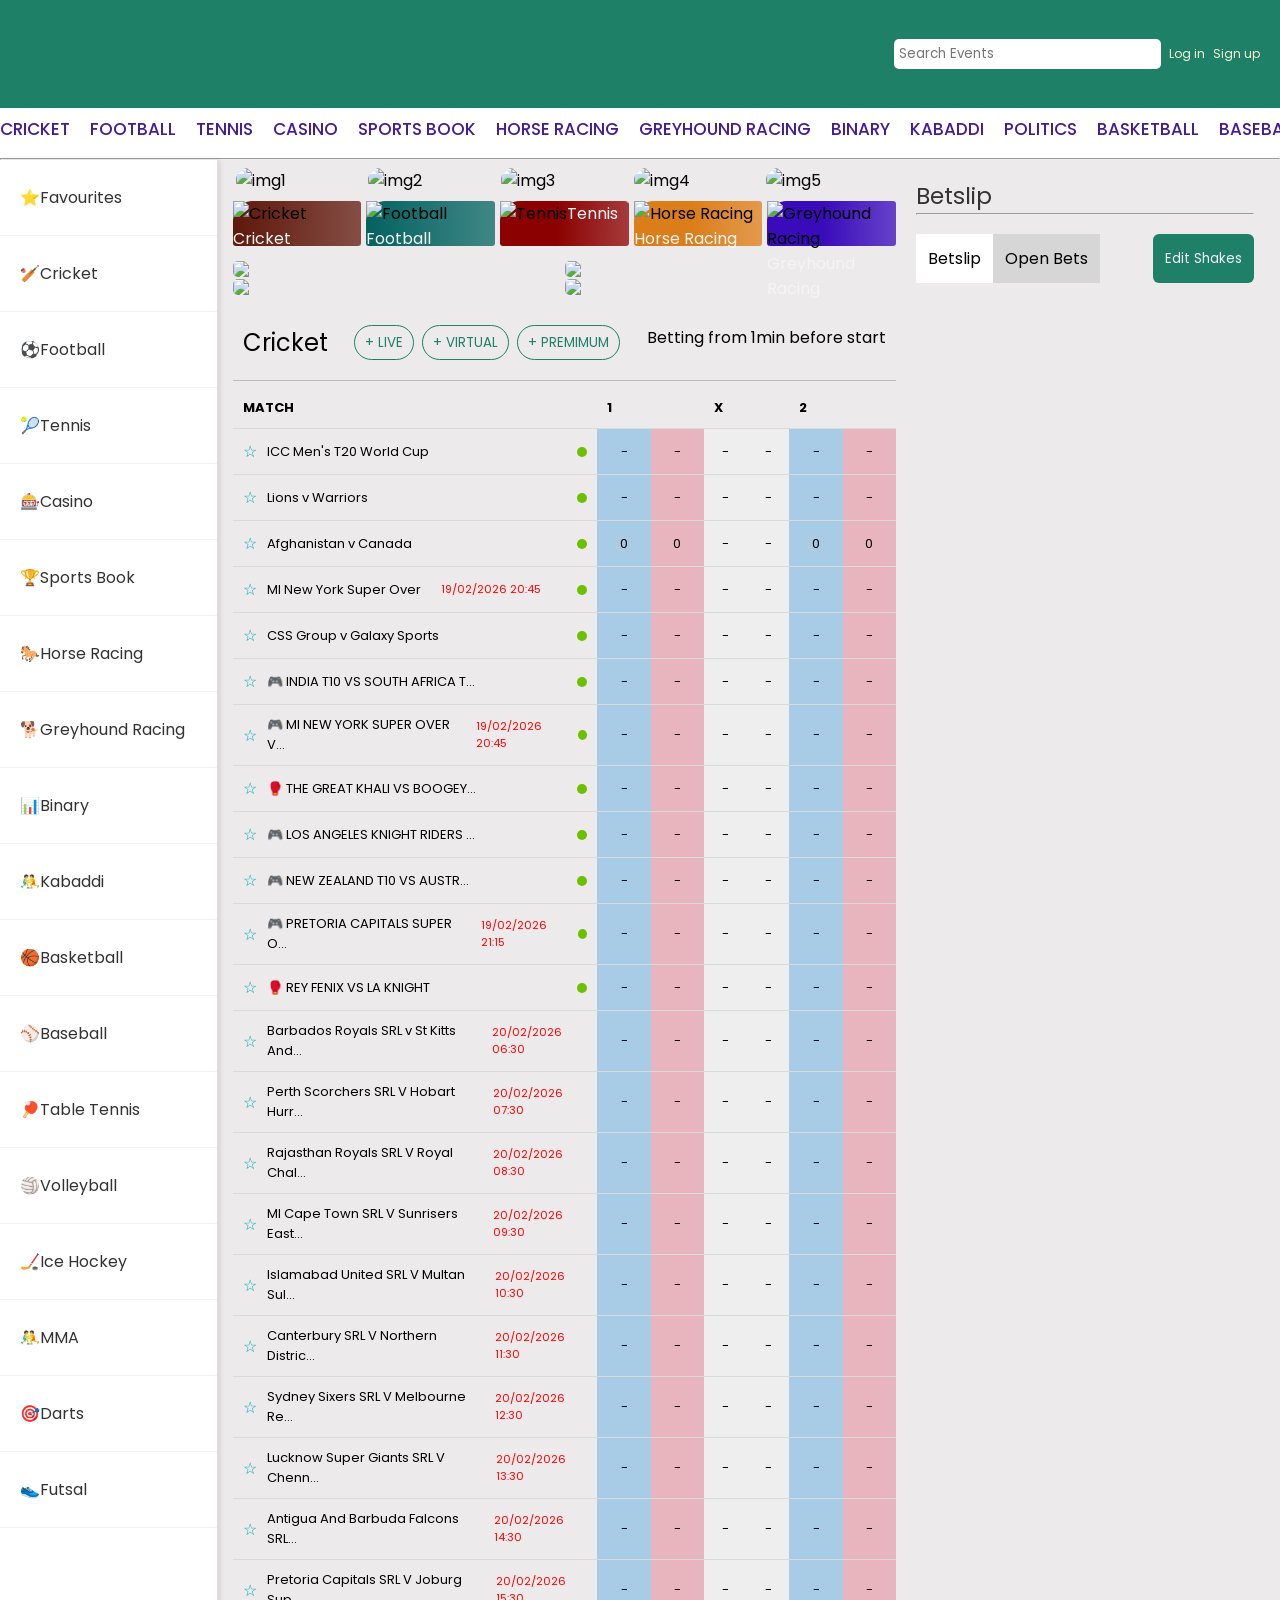
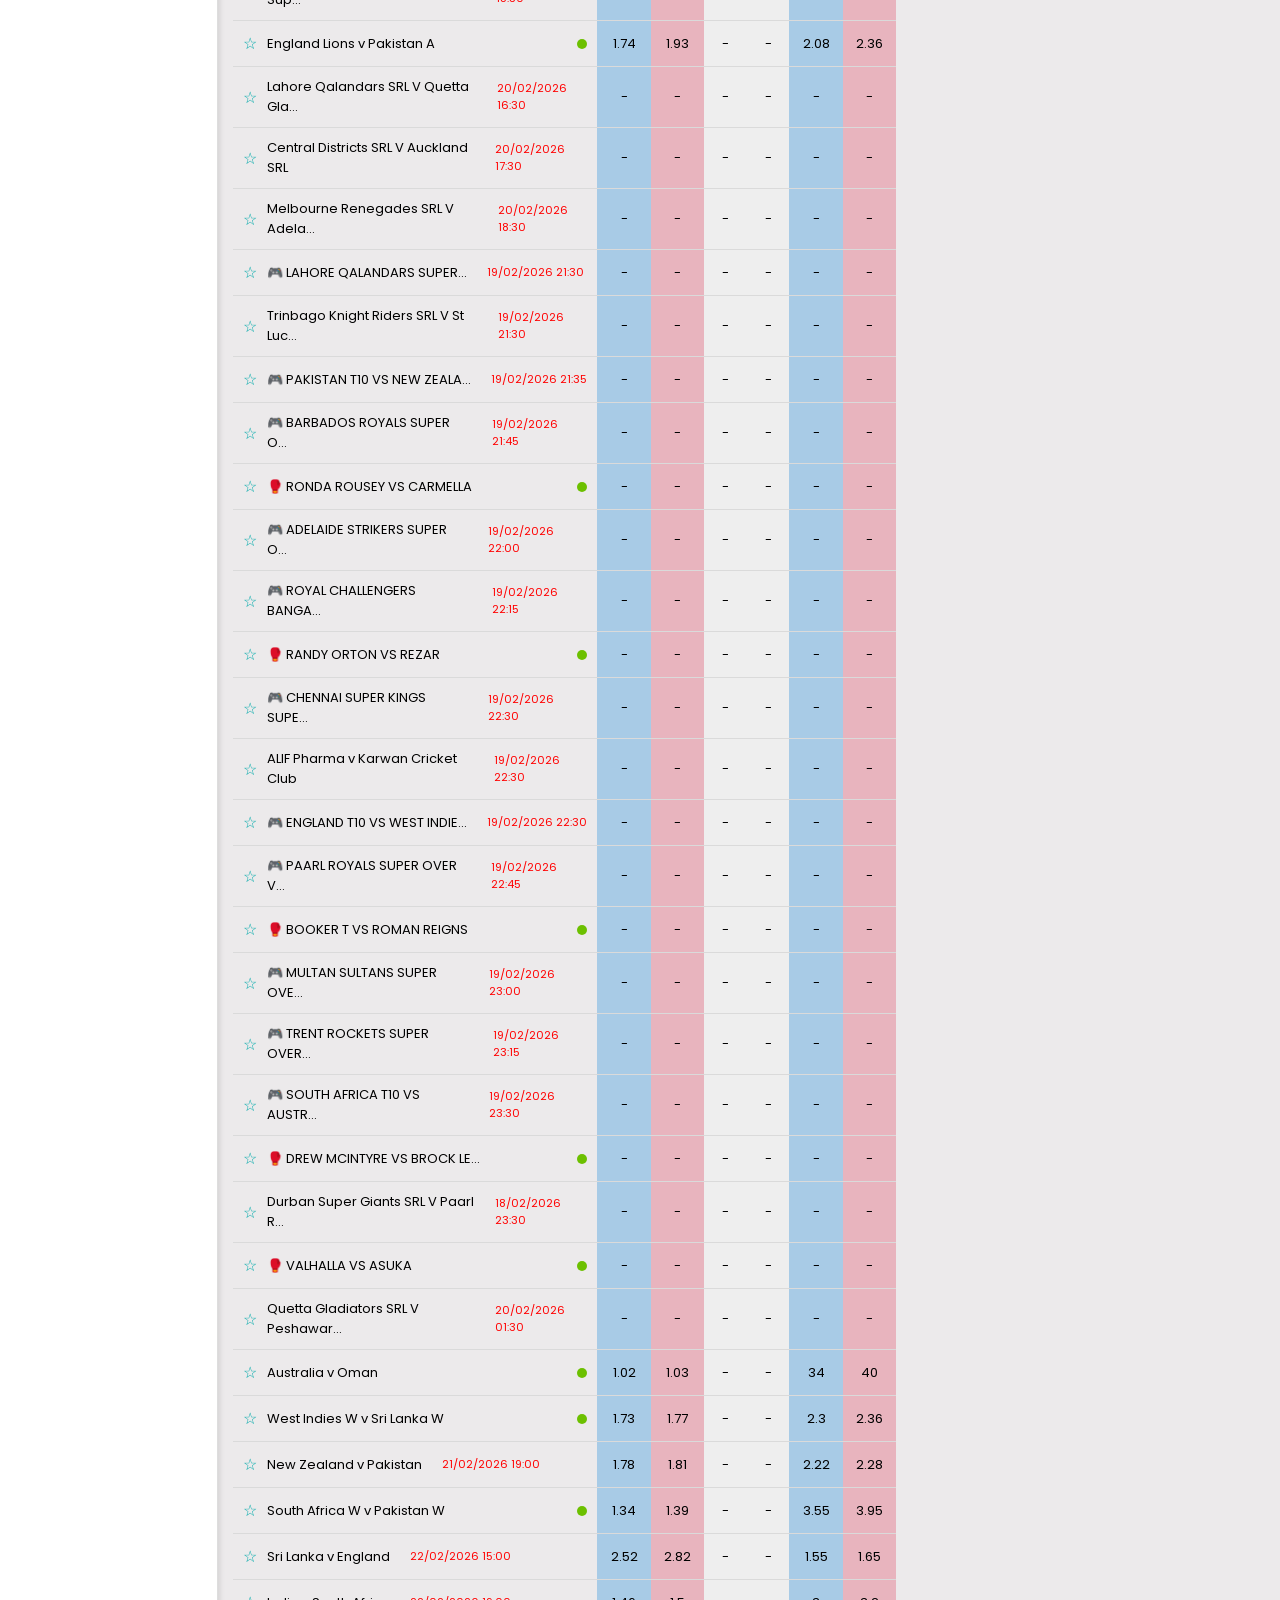
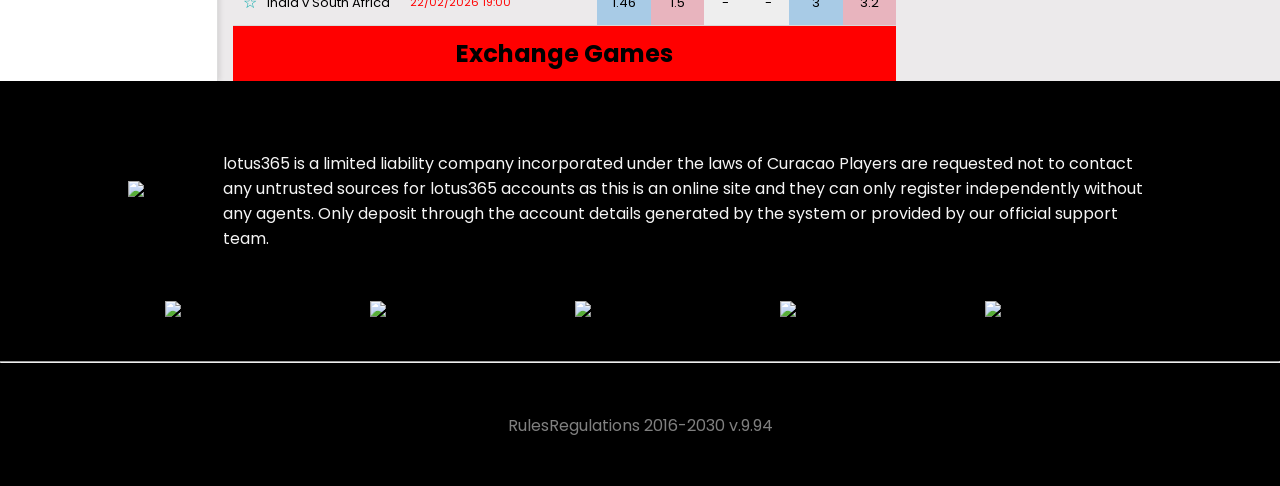
==== commit 1c0486c4: "Update print statement from 'Hello' to 'Goodbye'" ====
--- a/index.html
+++ b/index.html
@@ -5,7 +5,7 @@
     <meta charset="UTF-8">
     <meta name="viewport" content="width=device-width, initial-scale=1.0">
     <link rel="stylesheet" href="style.css">
-    <link rel="icon" type="image/png" href="favicon.png">
+    <link rel="icon" type="image/png" href="img/favicon.png">
     <link rel="stylesheet"
         href="https://fonts.googleapis.com/css2?family=Material+Symbols+Outlined:opsz,wght,FILL,GRAD@20..48,100..700,0..1,-50..200&icon_names=add" />
     <title>Lotus 365</title>
@@ -13,7 +13,7 @@
 
 <body>
     <nav>
-        <img src="lotus365.png" alt="">
+        <img src="img/lotus365.png" alt="">
         <div id="datetime" class="time"></div>
         <div class="search">
             <input type="search" placeholder="Search Events">
@@ -87,11 +87,11 @@
         <div class="main-mid">
             <div class="slider">
                 <div class="slides">
-                    <img src="banner-1-lotus.webp" alt="img1">
-                    <img src="banner-3-lotus.webp" alt="img2">
-                    <img src="banner-4-lotus.webp" alt="img3">
-                    <img src="banner-5-lotus.webp" alt="img4">
-                    <img src="banner-6-lotus.webp" alt="img5">
+                    <img src="img/banner-1-lotus.webp" alt="img1">
+                    <img src="img/banner-3-lotus.webp" alt="img2">
+                    <img src="img/banner-4-lotus.webp" alt="img3">
+                    <img src="img/banner-5-lotus.webp" alt="img4">
+                    <img src="img/banner-6-lotus.webp" alt="img5">
                 </div>
             </div>
             <div class="sport-buttons">
@@ -108,9 +108,9 @@
             </div>
             <div class="pngs">
                 <div class="png-cont">
-                    <img src="https://speedcdn.io/frontend_config/jack9/images/17627653293298302.gif">
+                    <img src="https://speedcdn.io/frontend_config/jack9/images/17627653293298302.gif" onclick="window.location.href='casino-games/aviator.html'">
                     <img src="https://speedcdn.io/frontend_config/jack9/images/17627653359154278.gif">
-                    <img src="https://speedcdn.io/frontend_config/jack9/images/17627653417383120.gif">
+                    <img src="https://speedcdn.io/frontend_config/jack9/images/17627653417383120.gif" onclick="window.location.href='casino-games/color-predict.html'">
                     <img src="https://speedcdn.io/frontend_config/jack9/images/17710941533521064.gif">
                 </div>
             </div>
@@ -876,19 +876,19 @@
         </div>
     </section>
     <footer>
-        <div class="up"><img src="gaming-1.png" alt="Lotus365">
+        <div class="up"><img src="img/gaming-1.png" alt="Lotus365">
             <p>lotus365 is a limited liability company incorporated under the laws of Curacao Players are requested not
                 to contact any untrusted sources for lotus365 accounts as this is an online site and they can only
                 register independently without any agents. Only deposit through the account details generated by the
                 system or provided by our official support team.</p>
         </div>
-        <div class="down"><img src="upi.svg" alt="upi"><img src="bankTransfer.svg" alt="bankTransfer"><img
-                src="gamblingCom.svg" alt="gamblingCom"><img src="corga2.svg" alt="corga"><img src="mga.svg"
+        <div class="down"><img src="img/upi.svg" alt="upi"><img src="img/bankTransfer.svg" alt="bankTransfer"><img
+                src="img/gamblingCom.svg" alt="gamblingCom"><img src="img/corga2.svg" alt="corga"><img src="img/mga.svg"
                 alt="mga"></div>
         <hr>
         <p class="flast">RulesRegulations 2016-2030 v.9.94</p>
     </footer>
-    <script src="json.js"></script>
+    <script src="jason.js"></script>
 </body>
 
 </html>
--- a/style.css
+++ b/style.css
@@ -44,7 +44,7 @@
 
 .category {
   width: 100%;
-  height: auto;
+  height: 50px;
   gap: 20px;
   display: flex;
   justify-content: start;
@@ -65,11 +65,12 @@
 .category a {
   flex: 0 0 auto;
   width: auto;
-  line-height: 32px;
+  line-height: 42px;
   text-align: center;
   text-decoration: none;
   color: #451c95;
   font-weight: 500;
+  font-size: 17px;
 }
 
 .main {
@@ -92,10 +93,14 @@
   margin: 0;
 }
 
+.menu hr{
+  border: none;
+  border-top: 1px solid #f3f3f3;
+}
 .menu li {
   display: flex;
   align-items: center;
-  padding: 12px 20px;
+  padding: 25px 5px 25px 20px;
   cursor: pointer;
   transition: background 0.3s;
 }
@@ -121,6 +126,7 @@
 
 .slider {
   height: auto;
+  padding: 5px 0px 5px 15px;
 }
 
 .slides {
@@ -131,13 +137,13 @@
 }
 
 .slides img {
-  padding: 5px;
-  border-radius: 40px;
-
+  width: 50%;
+  height: auto;
+  border-radius: 15px;
+  padding: 3px;
 }
 .main-mid .sport-buttons{
-  padding: 10px 0 0;
-  padding-left: 4px;
+  padding-left: 15px;
   display: flex;
   width: 100%;
   gap: 5px;
@@ -171,12 +177,121 @@
 }
 
 
-
-
-
-
-
-
+.main-mid .pngs{
+  padding: 15px 0px 10px 15px;
+}
+.main-mid .pngs .png-cont{
+  display: grid;
+  grid-template-columns: repeat(2, 1fr);
+  gap: 2px;
+}
+.main-mid .pngs img{
+  border-radius: 5px;
+  width: 100%;
+}
+
+.main-mid .live-bet{
+  padding-left: 15px;
+}
+.main-mid .live-bet .topline{
+  display: flex;
+  justify-content: space-between;
+  padding: 20px 10px 20px 10px;
+}
+.main-mid .live-bet hr{
+  border: none;
+  border-top: 1px solid #bbbbbb;
+}
+.main-mid .live-bet .topline h2{
+  color: black;
+  font-weight: 400;
+}
+.main-mid .live-bet .topline .buttons{
+  display: flex;
+  gap: 8px;
+}
+.main-mid .live-bet .topline .buttons button{
+  background-color: transparent;
+  border: 1px solid #1e8067;
+  border-radius: 20px;
+  padding: 3px 10px 3px 10px;
+  cursor: pointer;
+  color: #1e8067;
+}
+.main-mid .live-bet .topline .buttons button span{
+  color: #1e8067;
+}
+
+
+
+table{
+    width:100%;
+    border-collapse:collapse;
+}
+
+th, td{
+    border-bottom:1px solid #dadada;
+    padding:10px;
+    font-size:13px;
+}
+
+th{
+    text-align:left;
+    background:#eceaeb;
+    padding-top: 17px;
+}
+
+/* Match column */
+.match{
+    display:flex;
+    align-items:center;
+    gap:10px;
+}
+
+.star{
+    color:#0aa;
+    font-size:16px;
+}
+
+.status{
+    width:10px;
+    height:10px;
+    background:#6cc000;
+    border-radius:50%;
+    margin-left:auto;
+}
+
+/* Odds colors */
+.blue{
+    background:#a8cbe6;
+    text-align:center;
+    width:60px;
+}
+
+.pink{
+    background:#e8b4be;
+    text-align:center;
+    width:60px;
+}
+
+.gray{
+    background:#eee;
+    text-align:center;
+    width:60px;
+}
+
+.main-mid .live-bet .time{
+    color:red;
+    font-size:11px;
+    margin-left:10px;
+}
+.last-cont{
+  background-color: red;
+  margin-left: 15px;
+  text-align: center;
+  padding: 10px 0 10px 0;
+  
+}
 
 
 .main-right {
@@ -257,5 +372,6 @@
   text-align: center;
   color: grey;
   padding-top: 50px;
-
-}
+}
+
+
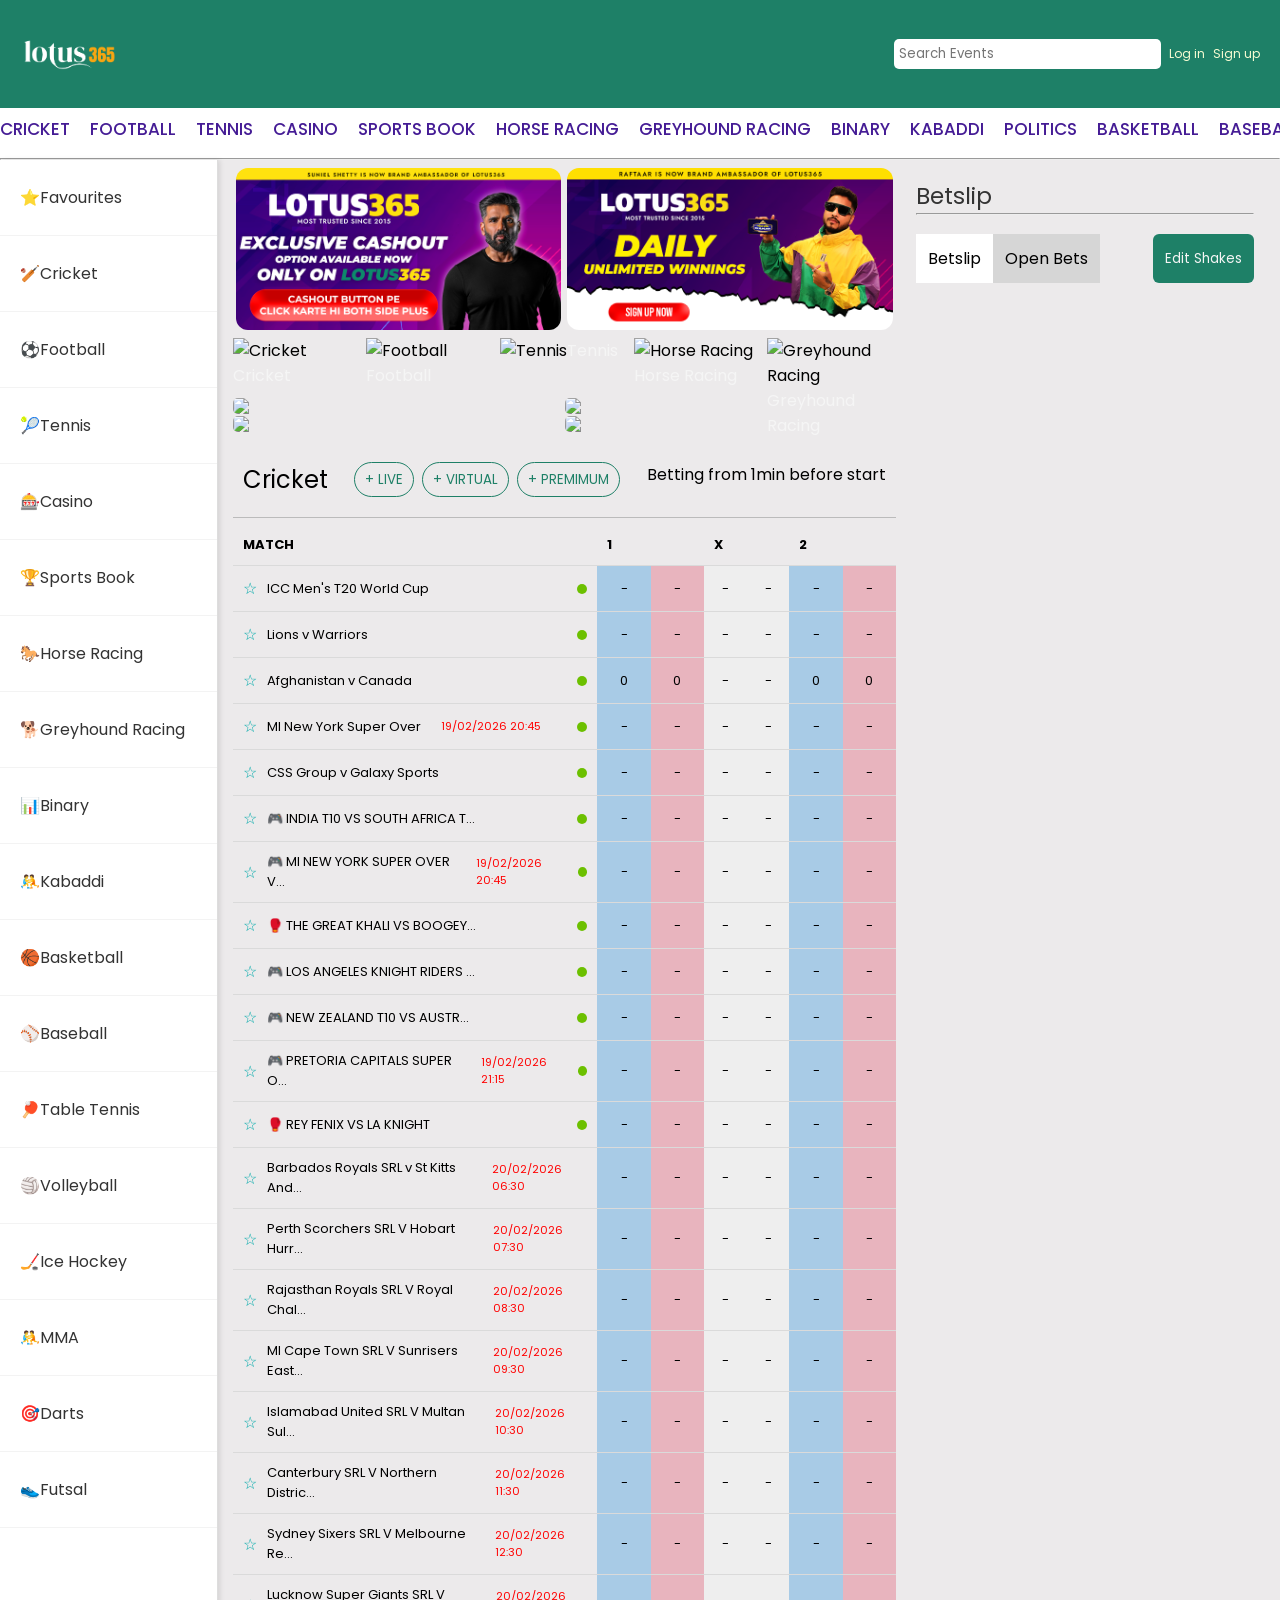
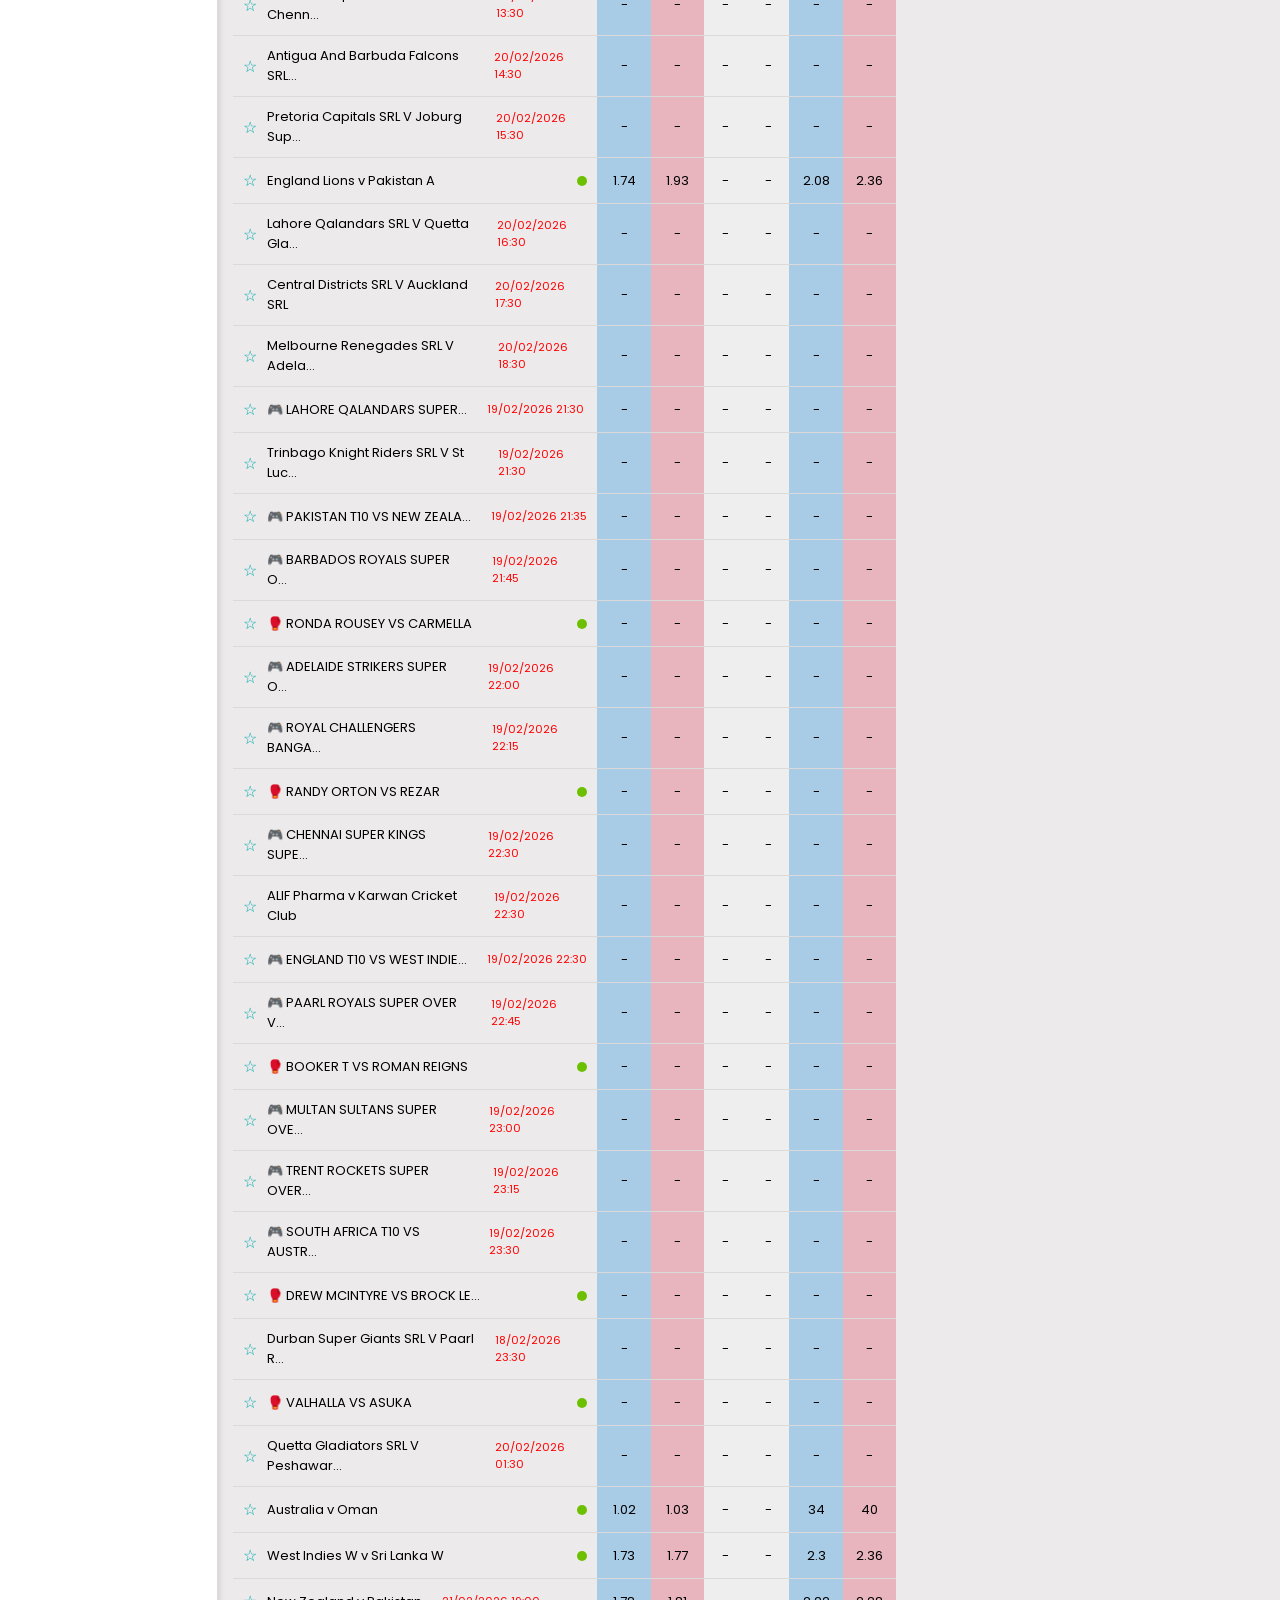
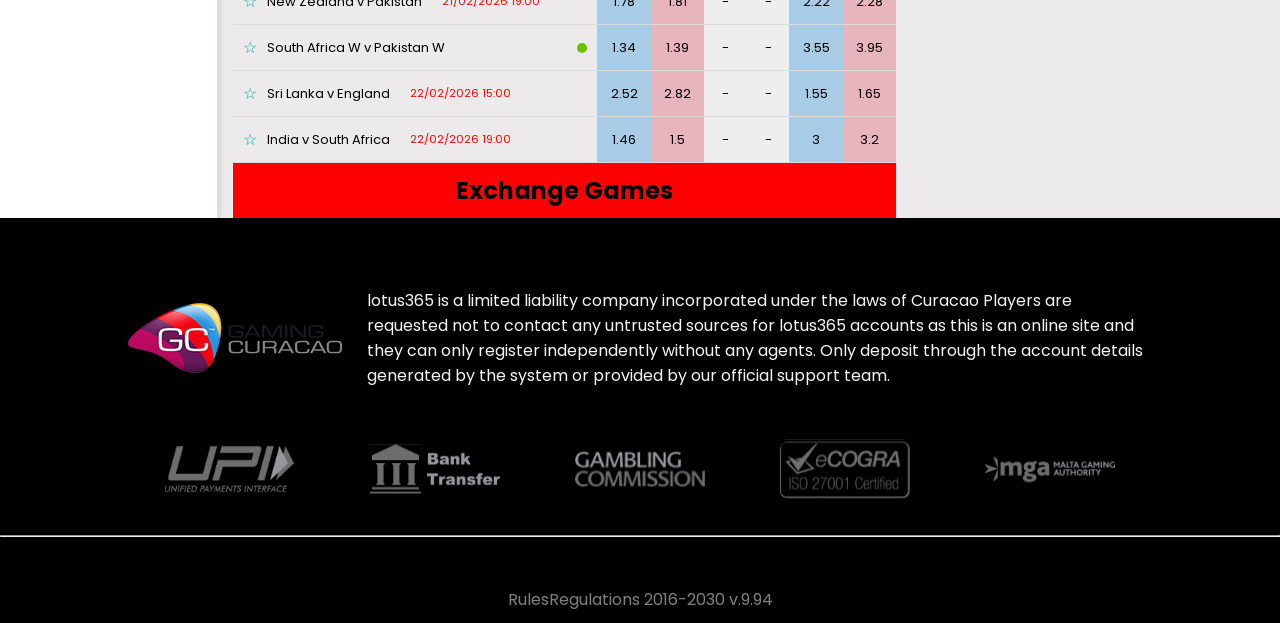
==== commit c22a1a3a: "Update index.html" ====
--- a/index.html
+++ b/index.html
@@ -5,7 +5,7 @@
     <meta charset="UTF-8">
     <meta name="viewport" content="width=device-width, initial-scale=1.0">
     <link rel="stylesheet" href="style.css">
-    <link rel="icon" type="image/png" href="img/favicon.png">
+    <link rel="icon" type="image/png" href="favicon.png">
     <link rel="stylesheet"
         href="https://fonts.googleapis.com/css2?family=Material+Symbols+Outlined:opsz,wght,FILL,GRAD@20..48,100..700,0..1,-50..200&icon_names=add" />
     <title>Lotus 365</title>
@@ -13,7 +13,7 @@
 
 <body>
     <nav>
-        <img src="img/lotus365.png" alt="">
+        <img src="lotus365.png" alt="">
         <div id="datetime" class="time"></div>
         <div class="search">
             <input type="search" placeholder="Search Events">
@@ -87,11 +87,11 @@
         <div class="main-mid">
             <div class="slider">
                 <div class="slides">
-                    <img src="img/banner-1-lotus.webp" alt="img1">
-                    <img src="img/banner-3-lotus.webp" alt="img2">
-                    <img src="img/banner-4-lotus.webp" alt="img3">
-                    <img src="img/banner-5-lotus.webp" alt="img4">
-                    <img src="img/banner-6-lotus.webp" alt="img5">
+                    <img src="banner-1-lotus.webp" alt="img1">
+                    <img src="banner-3-lotus.webp" alt="img2">
+                    <img src="banner-4-lotus.webp" alt="img3">
+                    <img src="banner-5-lotus.webp" alt="img4">
+                    <img src="banner-6-lotus.webp" alt="img5">
                 </div>
             </div>
             <div class="sport-buttons">
@@ -876,14 +876,14 @@
         </div>
     </section>
     <footer>
-        <div class="up"><img src="img/gaming-1.png" alt="Lotus365">
+        <div class="up"><img src="gaming-1.png" alt="Lotus365">
             <p>lotus365 is a limited liability company incorporated under the laws of Curacao Players are requested not
                 to contact any untrusted sources for lotus365 accounts as this is an online site and they can only
                 register independently without any agents. Only deposit through the account details generated by the
                 system or provided by our official support team.</p>
         </div>
-        <div class="down"><img src="img/upi.svg" alt="upi"><img src="img/bankTransfer.svg" alt="bankTransfer"><img
-                src="img/gamblingCom.svg" alt="gamblingCom"><img src="img/corga2.svg" alt="corga"><img src="img/mga.svg"
+        <div class="down"><img src="upi.svg" alt="upi"><img src="bankTransfer.svg" alt="bankTransfer"><img
+                src="gamblingCom.svg" alt="gamblingCom"><img src="corga2.svg" alt="corga"><img src="mga.svg"
                 alt="mga"></div>
         <hr>
         <p class="flast">RulesRegulations 2016-2030 v.9.94</p>
@@ -892,3 +892,4 @@
 </body>
 
 </html>
+
--- a/style.css
+++ b/style.css
@@ -155,19 +155,19 @@
 
 }
 .main-mid .sport-buttons .sport-button1{
-  background: url(cricket-bg.png);
+  background: url(img/cricket-bg.png);
 }
 .main-mid .sport-buttons .sport-button2{
-  background: url(football-bg.png);
+  background: url(img/football-bg.png);
 }
 .main-mid .sport-buttons .sport-button3{
-  background: url(tennis-bg.png);
+  background: url(img/tennis-bg.png);
 }
 .main-mid .sport-buttons .sport-button4{
-  background: url(horse-bg.png);
+  background: url(img/horse-bg.png);
 }
 .main-mid .sport-buttons .sport-button5{
-  background: url(greyhound-bg.png);
+  background: url(img/greyhound-bg.png);
 }
 .main-mid .sport-buttons .sport-button1, .sport-button2, .sport-button3, .sport-button4, .sport-button5{
   border-radius: 3px;
@@ -374,4 +374,3 @@
   padding-top: 50px;
 }
 
-
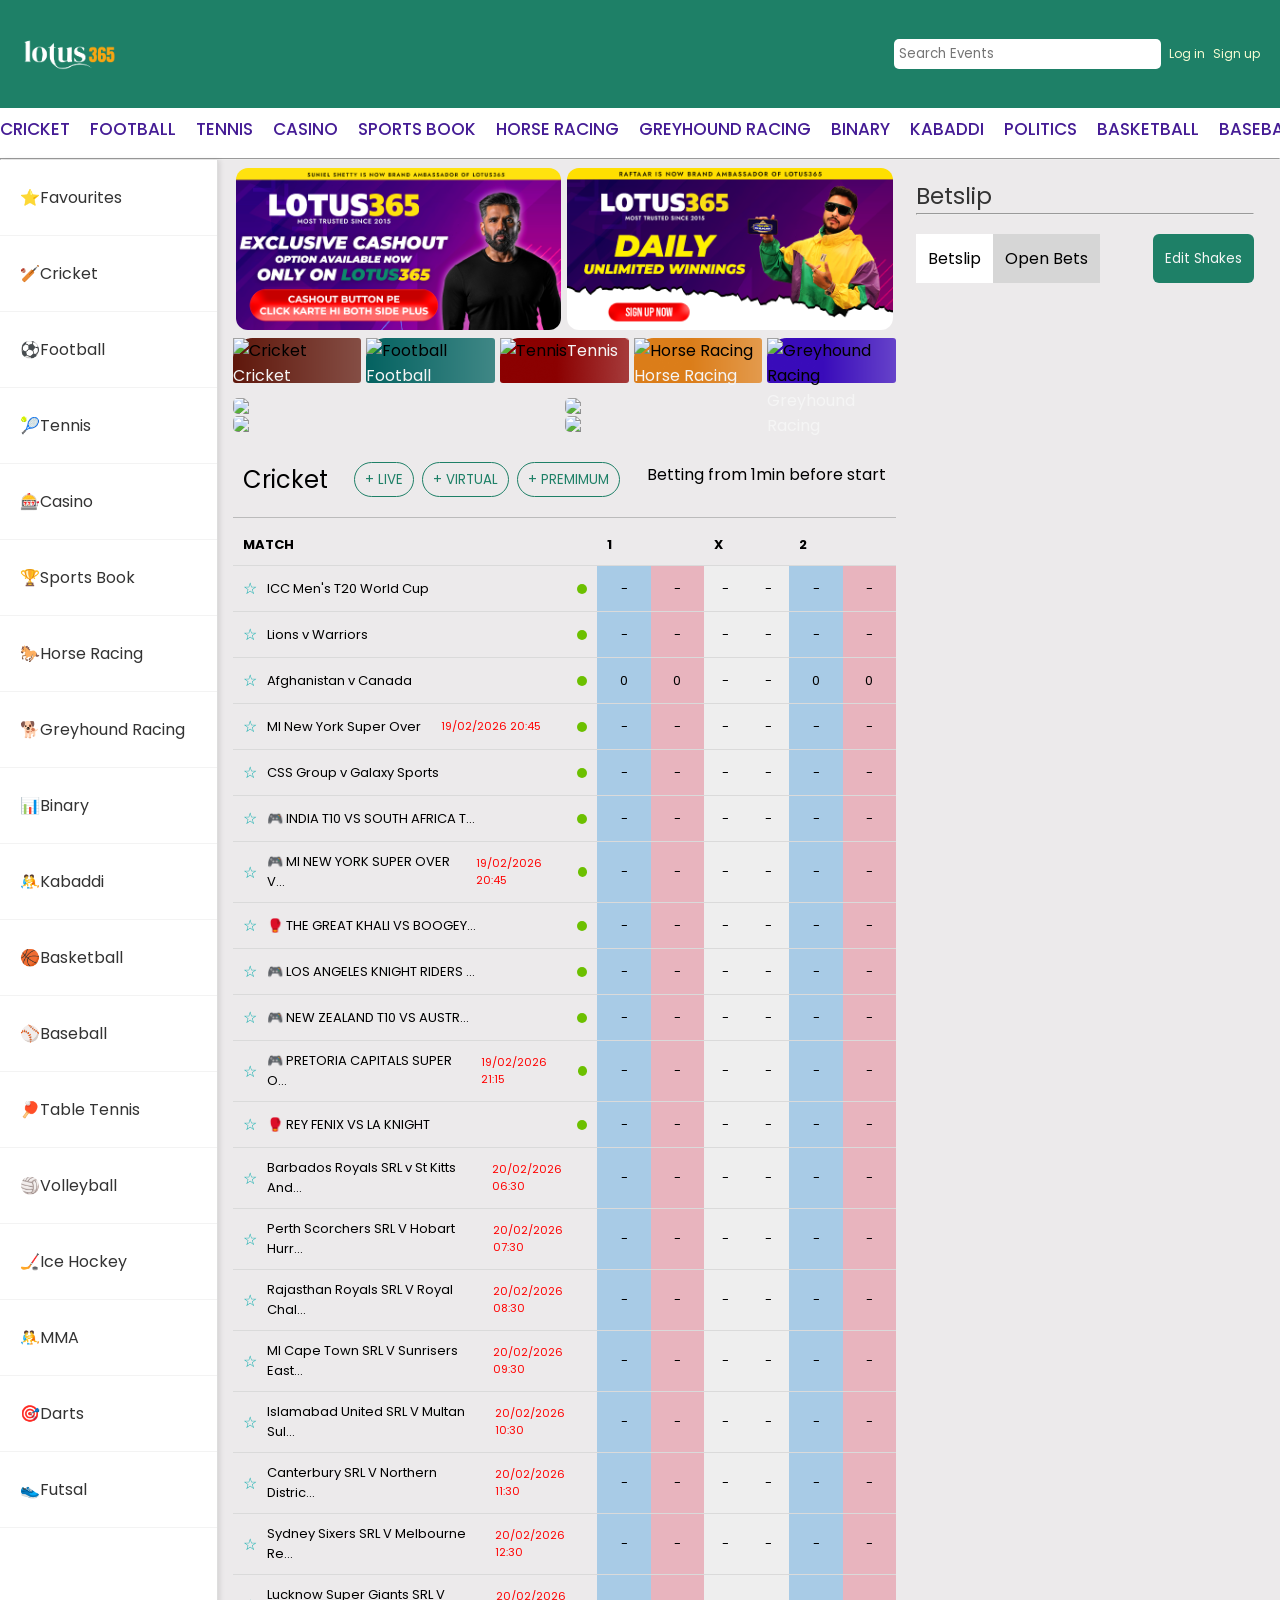
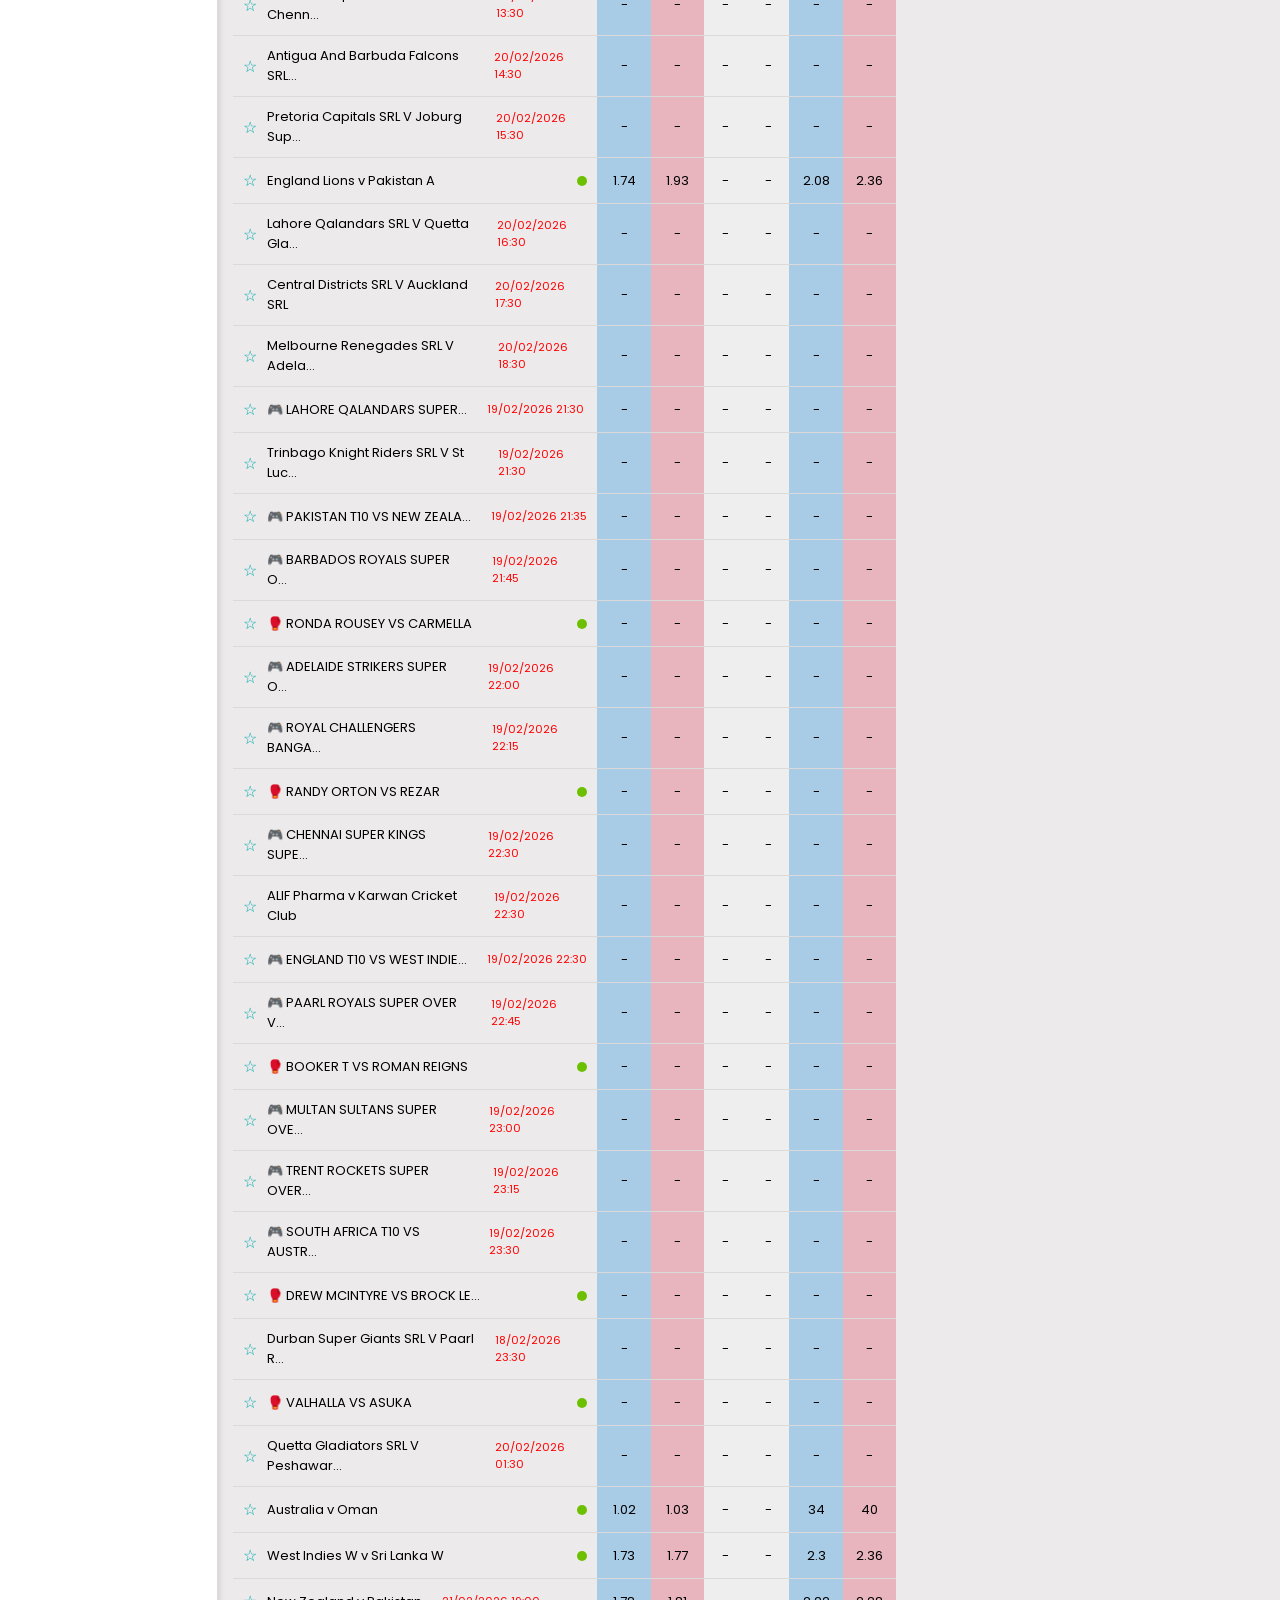
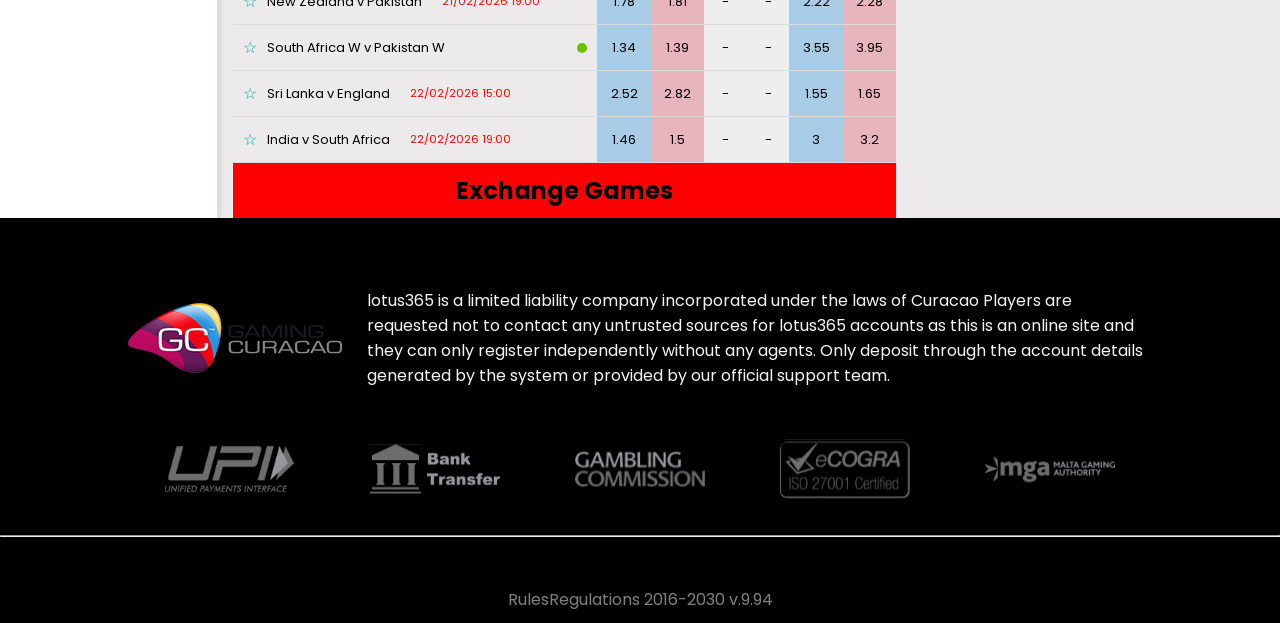
==== commit 2cd8b22c: "Update index.html" ====
--- a/index.html
+++ b/index.html
@@ -108,9 +108,9 @@
             </div>
             <div class="pngs">
                 <div class="png-cont">
-                    <img src="https://speedcdn.io/frontend_config/jack9/images/17627653293298302.gif" onclick="window.location.href='casino-games/aviator.html'">
+                    <img src="https://speedcdn.io/frontend_config/jack9/images/17627653293298302.gif" onclick="window.location.href='aviator.html'">
                     <img src="https://speedcdn.io/frontend_config/jack9/images/17627653359154278.gif">
-                    <img src="https://speedcdn.io/frontend_config/jack9/images/17627653417383120.gif" onclick="window.location.href='casino-games/color-predict.html'">
+                    <img src="https://speedcdn.io/frontend_config/jack9/images/17627653417383120.gif" onclick="window.location.href='color-predict.html'">
                     <img src="https://speedcdn.io/frontend_config/jack9/images/17710941533521064.gif">
                 </div>
             </div>
@@ -893,3 +893,4 @@
 
 </html>
 
+
--- a/style.css
+++ b/style.css
@@ -155,19 +155,19 @@
 
 }
 .main-mid .sport-buttons .sport-button1{
-  background: url(img/cricket-bg.png);
+  background: url(cricket-bg.png);
 }
 .main-mid .sport-buttons .sport-button2{
-  background: url(img/football-bg.png);
+  background: url(football-bg.png);
 }
 .main-mid .sport-buttons .sport-button3{
-  background: url(img/tennis-bg.png);
+  background: url(tennis-bg.png);
 }
 .main-mid .sport-buttons .sport-button4{
-  background: url(img/horse-bg.png);
+  background: url(horse-bg.png);
 }
 .main-mid .sport-buttons .sport-button5{
-  background: url(img/greyhound-bg.png);
+  background: url(greyhound-bg.png);
 }
 .main-mid .sport-buttons .sport-button1, .sport-button2, .sport-button3, .sport-button4, .sport-button5{
   border-radius: 3px;
@@ -374,3 +374,4 @@
   padding-top: 50px;
 }
 
+
